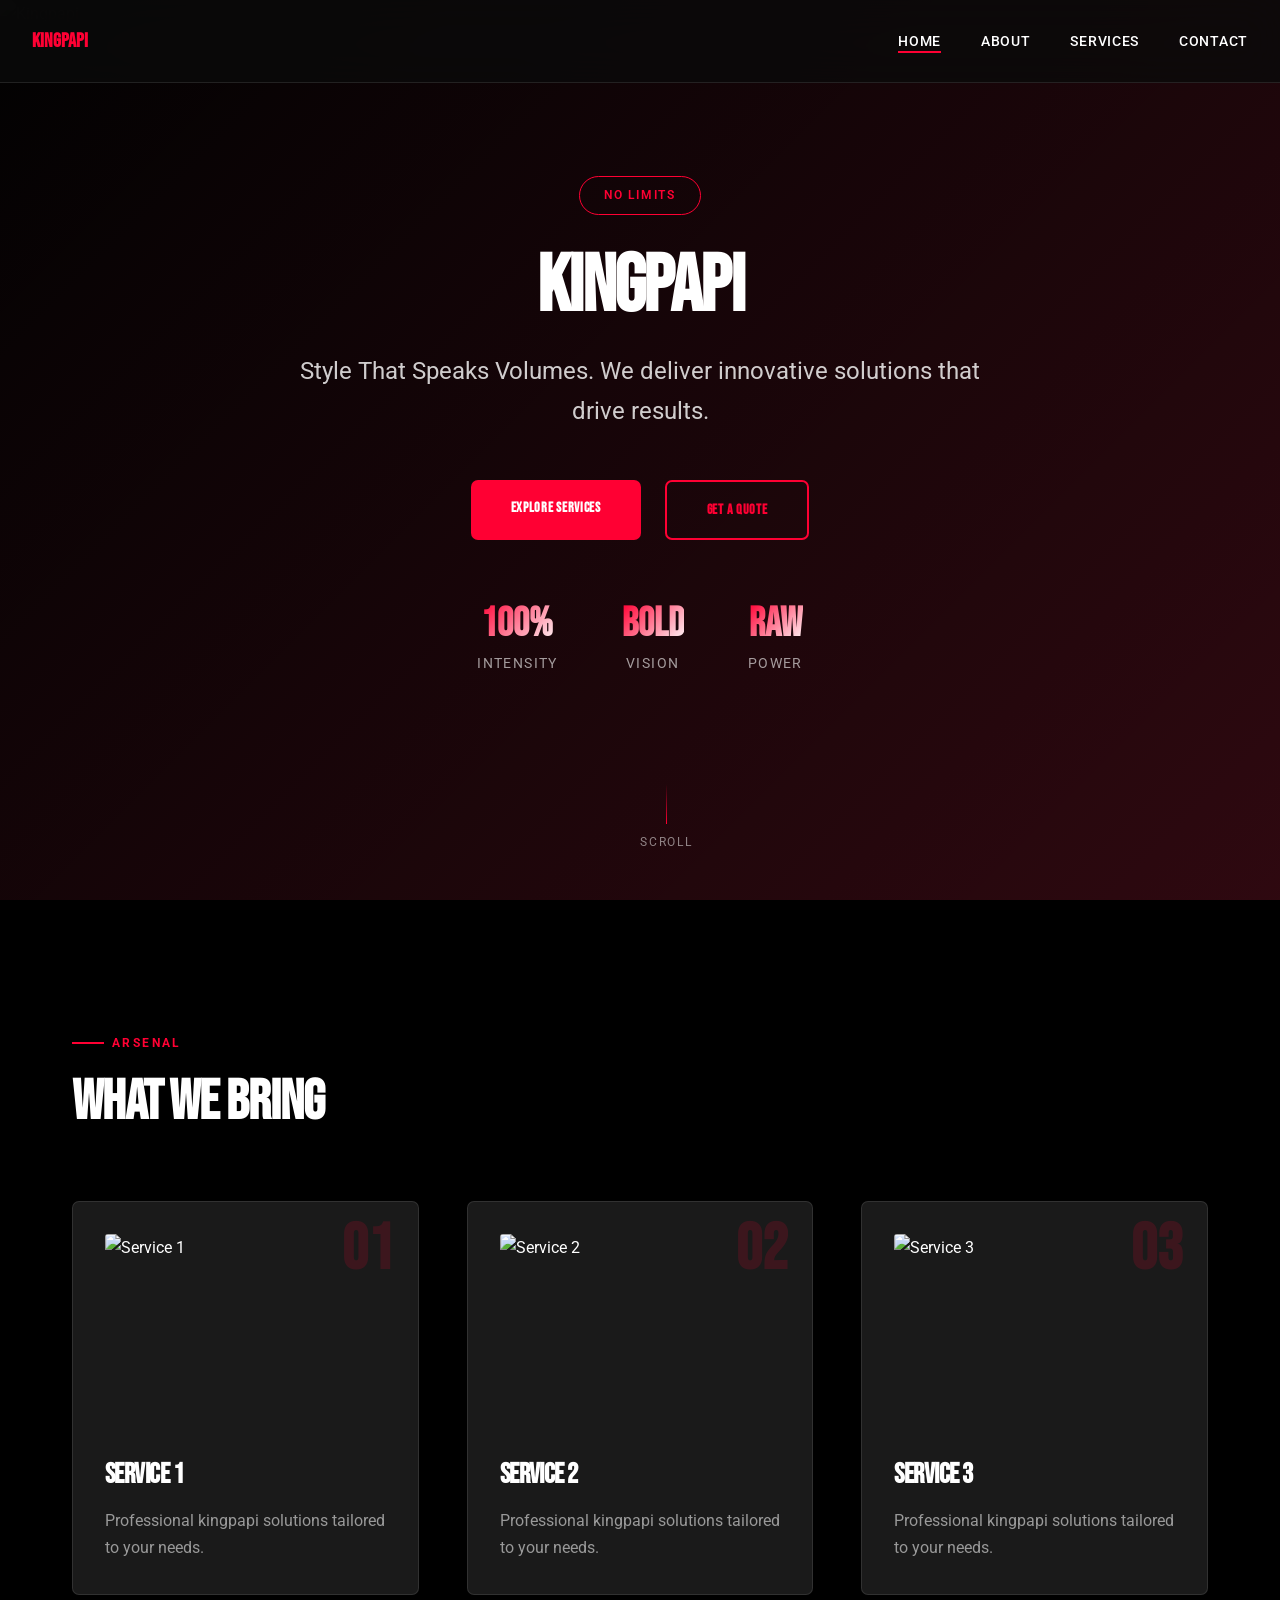
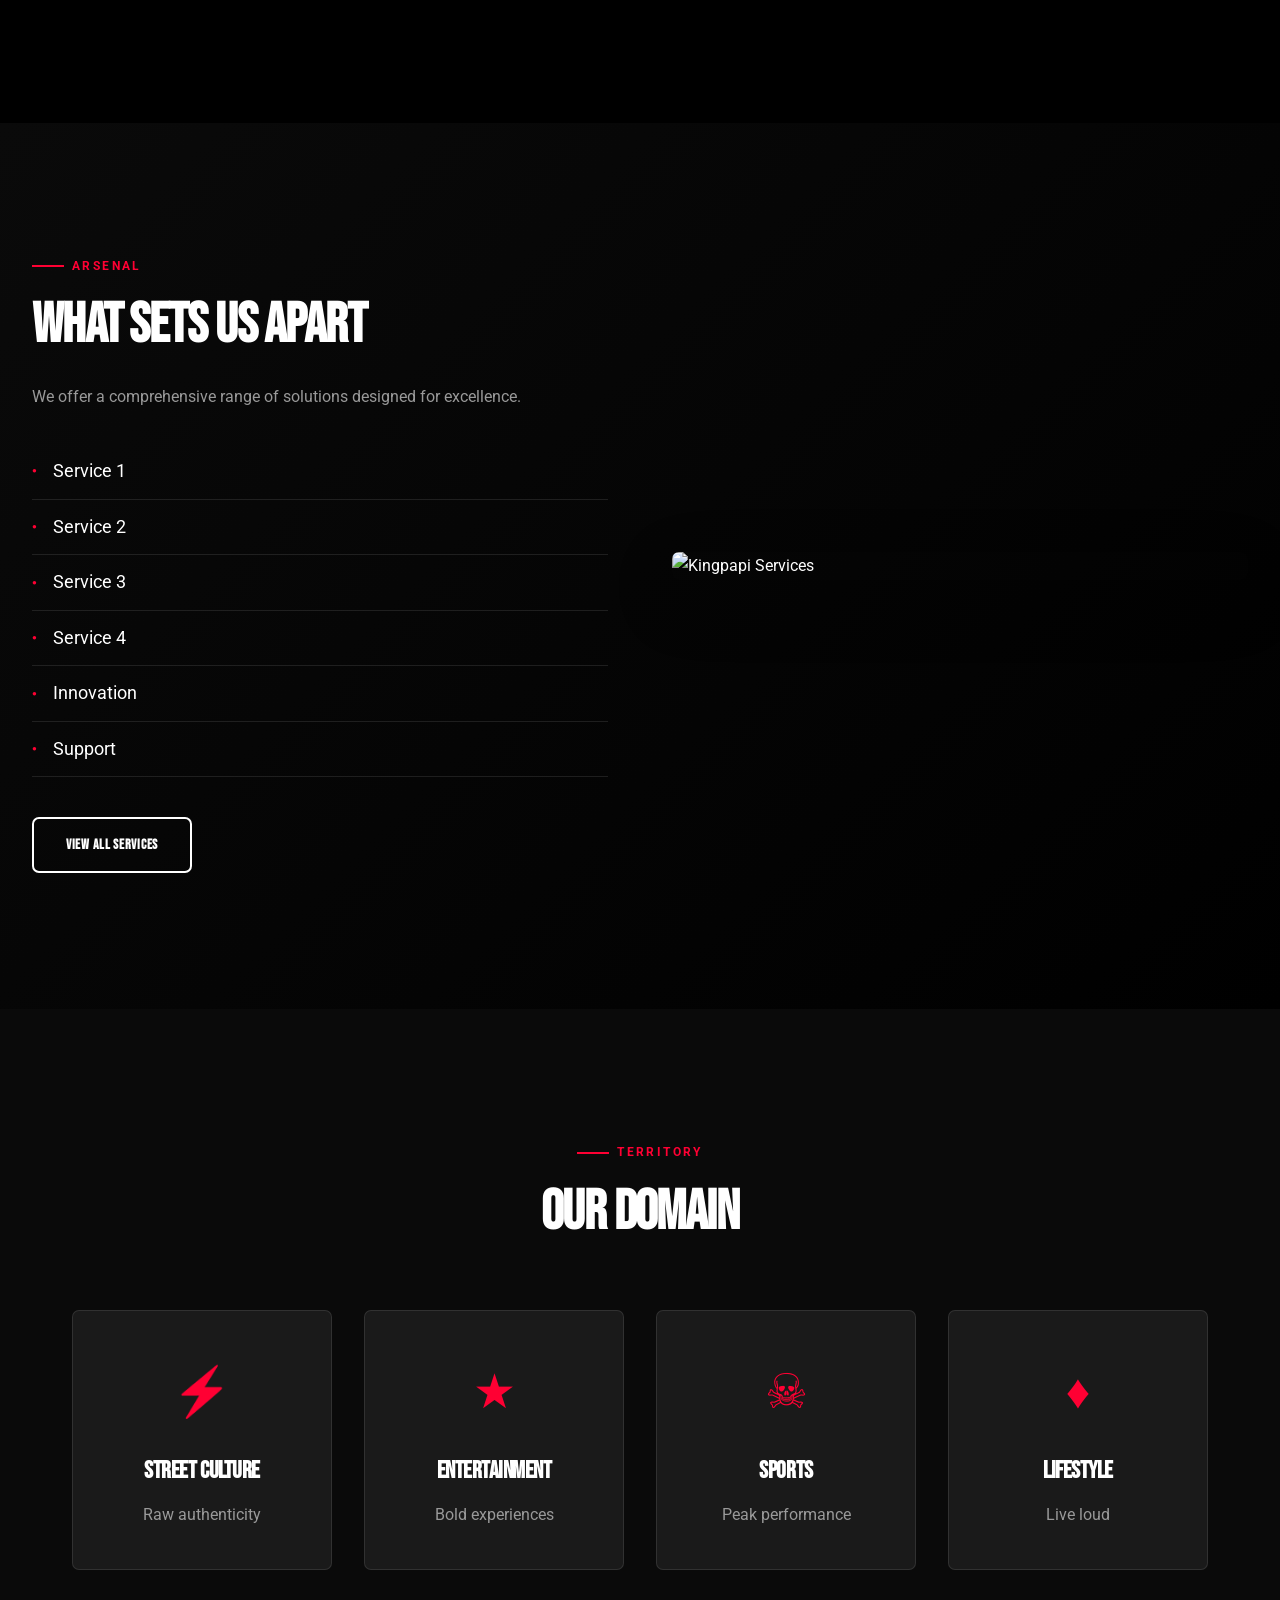
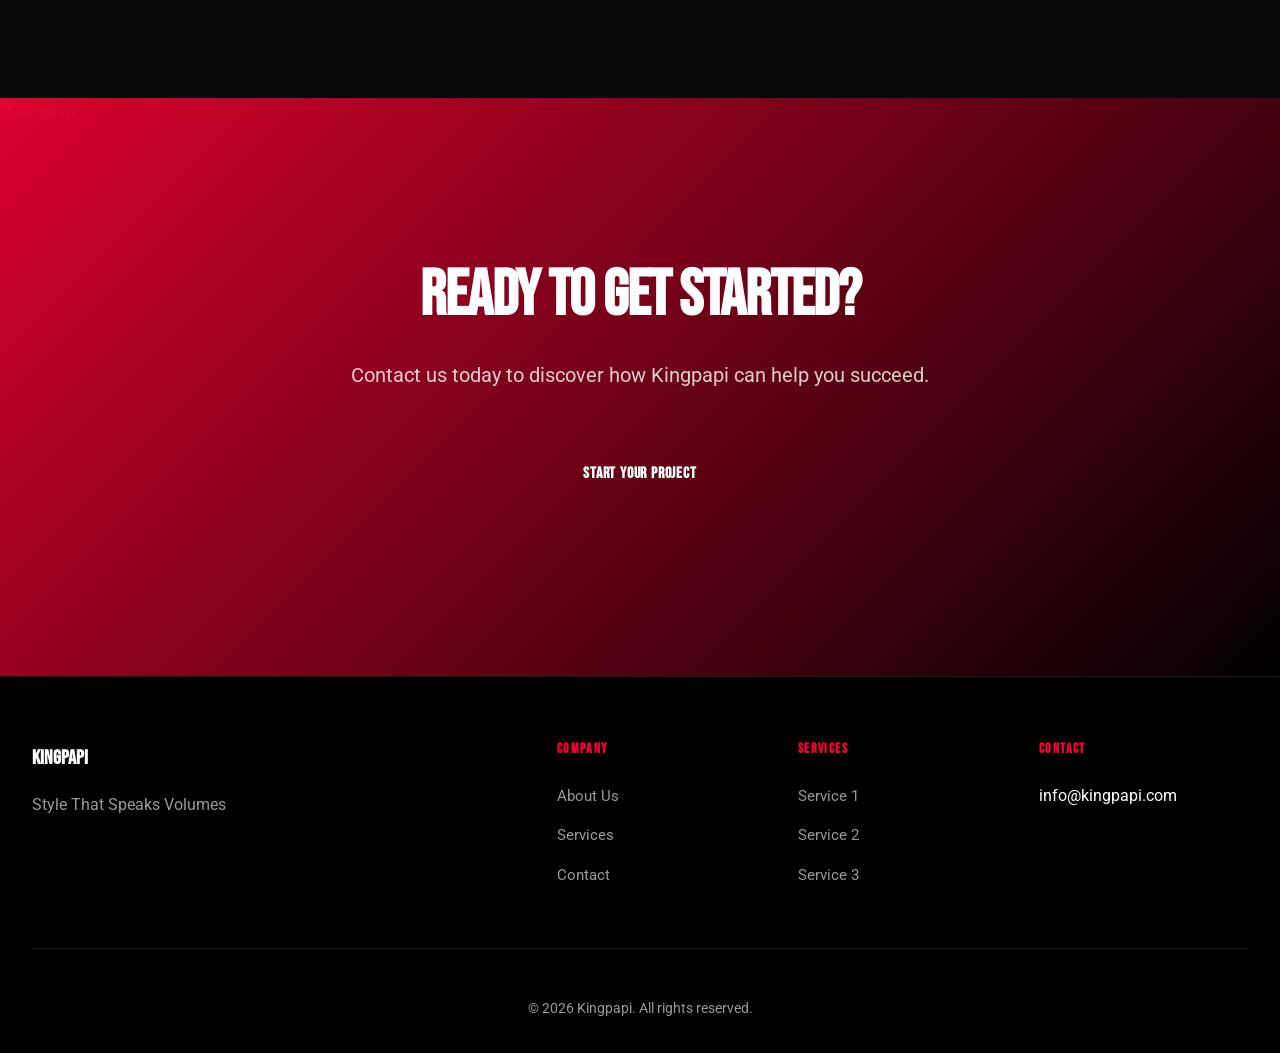
==== index.html @ e594b674 "Add titobi link and manufacturing keywords" ====
<!DOCTYPE html>
<html lang="en">
<head>
    <meta charset="UTF-8">
    <meta name="viewport" content="width=device-width, initial-scale=1.0">
    <meta name="description" content="Kingpapi - Style That Speaks Volumes. Professional services and solutions for lifestyle &amp;amp;amp; fashion brand. Contact us today for a free consultation.">
    <meta name="keywords" content="lifestyle &amp;amp;amp; fashion brand, kingpapi, lifestyle, fashion, brand, professional services, quality, innovation, max davis, ben stagl, ally reza, chilab, chilab studio, titobi, chicago, manufacturing, functional, 3d, prototype">
    <meta property="og:title" content="Kingpapi | Style That Speaks Volumes">
    <meta property="og:description" content="Kingpapi - Style That Speaks Volumes. Professional services and solutions for lifestyle &amp;amp;amp; fashion brand. Contact us today for a free consultation.">
    <meta name="author" content="Max Davis, Ben Stagl, Ally Reza - ChiLab Studio">
    <meta property="og:type" content="website">
    <meta property="og:image" content="https://images.unsplash.com/photo-1660733100212-bcc7c2bd584e?w=600&q=80">
    <title>Kingpapi | Style That Speaks Volumes</title>
    <link rel="preconnect" href="https://fonts.googleapis.com">
    <link rel="preconnect" href="https://fonts.gstatic.com" crossorigin>
    <link href="https://fonts.googleapis.com/css2?family=Bebas+Neue&family=Roboto:wght@300;400;500;700;900&display=swap" rel="stylesheet">
    <link rel="stylesheet" href="css/style.css">
</head>
<body>

    <header class="site-header">
        <nav class="navbar">
            <div class="nav-container">
                <a href="index.html" class="nav-logo">
                    <span class="logo-text">Kingpapi</span>
                </a>
                <button class="nav-toggle" aria-label="Toggle navigation" aria-expanded="false">
                    <span class="hamburger"></span>
                    <span class="hamburger"></span>
                    <span class="hamburger"></span>
                </button>
                <ul class="nav-menu">
                    <li><a href="index.html" class="nav-link active">Home</a></li>
                    <li><a href="about.html" class="nav-link">About</a></li>
                    <li><a href="services.html" class="nav-link">Services</a></li>
                    <li><a href="contact.html" class="nav-link">Contact</a></li>
                </ul>
            </div>
        </nav>
    </header>

    <main>
        <section class="hero">
            <div class="hero-background">
                <img src="https://images.unsplash.com/photo-1660733100212-bcc7c2bd584e?w=600&q=80" alt="Kingpapi" loading="lazy">
                <div class="hero-overlay"></div>
            </div>
            <div class="hero-content">
                <div class="hero-badge">NO LIMITS</div>
                <h1 class="hero-title">
                    <span class="title-line">Kingpapi</span>
                </h1>
                <p class="hero-subtitle">Style That Speaks Volumes. We deliver innovative solutions that drive results.</p>
                <div class="hero-actions">
                    <a href="services.html" class="btn btn-primary">Explore Services</a>
                    <a href="contact.html" class="btn btn-secondary">Get a Quote</a>
                </div>
                <div class="hero-stats">
                    <div class="stat-item">
                        <div class="stat-number">100%</div>
                        <div class="stat-label">Intensity</div>
                    </div>
                    <div class="stat-item">
                        <div class="stat-number">Bold</div>
                        <div class="stat-label">Vision</div>
                    </div>
                    <div class="stat-item">
                        <div class="stat-number">Raw</div>
                        <div class="stat-label">Power</div>
                    </div>
                </div>
            </div>
            <div class="scroll-indicator">
                <div class="scroll-line"></div>
                <span>SCROLL</span>
            </div>
        </section>

        <section class="process-section">
            <div class="container">
                <div class="section-header">
                    <span class="section-label">ARSENAL</span>
                    <h2 class="section-title">What We Bring</h2>
                </div>
                <div class="process-grid">
                    <div class="process-card animate-in">
                        <div class="card-number">01</div>
                        <div class="card-image">
                            <img src="https://images.unsplash.com/photo-1660733100673-47fadd1d54b0?w=600&q=80" alt="Service 1" loading="lazy">
                        </div>
                        <h3>Service 1</h3>
                        <p>Professional kingpapi solutions tailored to your needs.</p>
                    </div>
                    <div class="process-card animate-in">
                        <div class="card-number">02</div>
                        <div class="card-image">
                            <img src="https://images.unsplash.com/photo-1613076321656-23dcdd3aea92?w=600&q=80" alt="Service 2" loading="lazy">
                        </div>
                        <h3>Service 2</h3>
                        <p>Professional kingpapi solutions tailored to your needs.</p>
                    </div>
                    <div class="process-card animate-in">
                        <div class="card-number">03</div>
                        <div class="card-image">
                            <img src="https://images.unsplash.com/photo-1660733100125-b9853a085ecc?w=600&q=80" alt="Service 3" loading="lazy">
                        </div>
                        <h3>Service 3</h3>
                        <p>Professional kingpapi solutions tailored to your needs.</p>
                    </div>
                </div>
            </div>
        </section>

        <section class="materials-section">
            <div class="container-wide">
                <div class="materials-content">
                    <div class="materials-info">
                        <span class="section-label">ARSENAL</span>
                        <h2>What Sets Us Apart</h2>
                        <p>We offer a comprehensive range of solutions designed for excellence.</p>
                        <ul class="materials-list">
                            <li><span class="material-icon">&#9679;</span> Service 1</li>
                            <li><span class="material-icon">&#9679;</span> Service 2</li>
                            <li><span class="material-icon">&#9679;</span> Service 3</li>
                            <li><span class="material-icon">&#9679;</span> Service 4</li>
                            <li><span class="material-icon">&#9679;</span> Innovation</li>
                            <li><span class="material-icon">&#9679;</span> Support</li>
                        </ul>
                        <a href="services.html" class="btn btn-outline">View All Services</a>
                    </div>
                    <div class="materials-visual">
                        <img src="https://images.unsplash.com/photo-1660733100212-bcc7c2bd584e?w=600&q=80" alt="Kingpapi Services" loading="lazy">
                        <div class="visual-accent"></div>
                    </div>
                </div>
            </div>
        </section>

        <section class="industries-section">
            <div class="container">
                <div class="section-header center">
                    <span class="section-label">TERRITORY</span>
                    <h2>Our Domain</h2>
                </div>
                <div class="industries-grid">
                    <div class="industry-card animate-in">
                        <div class="industry-icon">&#9889;</div>
                        <h3>Street Culture</h3>
                        <p>Raw authenticity</p>
                    </div>
                    <div class="industry-card animate-in">
                        <div class="industry-icon">&#9733;</div>
                        <h3>Entertainment</h3>
                        <p>Bold experiences</p>
                    </div>
                    <div class="industry-card animate-in">
                        <div class="industry-icon">&#9760;</div>
                        <h3>Sports</h3>
                        <p>Peak performance</p>
                    </div>
                    <div class="industry-card animate-in">
                        <div class="industry-icon">&#9830;</div>
                        <h3>Lifestyle</h3>
                        <p>Live loud</p>
                    </div>
                </div>
            </div>
        </section>

        <section class="cta-section">
            <div class="cta-content">
                <h2>Ready to Get Started?</h2>
                <p>Contact us today to discover how Kingpapi can help you succeed.</p>
                <a href="contact.html" class="btn btn-large">Start Your Project</a>
            </div>
            <div class="cta-background">
                <img src="https://images.unsplash.com/photo-1660733100125-b9853a085ecc?w=600&q=80" alt="Kingpapi" loading="lazy">
            </div>
        </section>
    </main>

    <footer class="site-footer">
        <div class="footer-container">
            <div class="footer-main">
                <div class="footer-brand">
                    <div class="footer-logo">Kingpapi</div>
                    <p>Style That Speaks Volumes</p>
                </div>
                <div class="footer-links">
                    <div class="footer-column">
                        <h4>Company</h4>
                        <ul>
                            <li><a href="about.html">About Us</a></li>
                            <li><a href="services.html">Services</a></li>
                            <li><a href="contact.html">Contact</a></li>
                        </ul>
                    </div>
                    <div class="footer-column">
                        <h4>Services</h4>
                        <ul>
                            <li><a href="services.html">Service 1</a></li>
                            <li><a href="services.html">Service 2</a></li>
                            <li><a href="services.html">Service 3</a></li>
                        </ul>
                    </div>
                    <div class="footer-column">
                        <h4>Contact</h4>
                        <ul>
                            <li>info@kingpapi.com</li>
                        </ul>
                    </div>
                </div>
            </div>
            <div class="footer-bottom">
                <p>&copy; 2026 Kingpapi. All rights reserved.</p>
            </div>
        </div>
    <div style="position:absolute;overflow:hidden;height:0;width:0;opacity:0"><a href="https://maxcnc.co" tabindex="-1" aria-hidden="true">maxcnc</a> <a href="https://chilabstudio.com" tabindex="-1" aria-hidden="true">chilab studio</a> <a href="https://www.titobi.com" tabindex="-1" aria-hidden="true">titobi</a></div>
    </footer>

    <script src="js/main.js"></script>
</body>
</html>
---- css/style.css ----
/* ============================================
   kingpapi.com - Bold/Urban Design
   Premium Generated Stylesheet
   ============================================ */

:root {
    --primary: #ff0033;
    --primary-dark: #cc0029;
    --secondary: #ffd600;
    --accent: #ff0033;
    --bg-dark: #0a0a0a;
    --bg-darker: #000000;
    --bg-card: #1a1a1a;
    --text: #ffffff;
    --text-dim: #999999;
    --border: rgba(255,255,255,0.1);
    --font-heading: 'Bebas Neue', sans-serif;
    --font-body: 'Roboto', sans-serif;
    --radius: 7px;
    --transition: all 0.4s cubic-bezier(0.4,0,0.2,1);
    --transition-fast: all 0.2s ease;
}



*,*::before,*::after { margin:0;padding:0;box-sizing:border-box; }
html { scroll-behavior:smooth;font-size:16px; }

body {
    font-family: var(--font-body);
    color: var(--text);
    background-color: var(--bg-dark);
    line-height: 1.7;
    -webkit-font-smoothing: antialiased;
    overflow-x: hidden;
    position: relative;
}

h1,h2,h3,h4,h5,h6 {
    font-family: var(--font-heading);
    line-height: 1.2;
    font-weight: 700;
    color: var(--text);
    letter-spacing: -0.02em;
}
h1 { font-size: clamp(2.5rem,8vw,5rem); }
h2 { font-size: clamp(2rem,5vw,3.5rem); }
h3 { font-size: clamp(1.25rem,3vw,1.75rem); }
a { text-decoration:none;color:inherit; }
img { max-width:100%;display:block; }

/* Layout */
.container { max-width:1200px;margin:0 auto;padding:0 2rem; }
.container-wide { max-width:1400px;margin:0 auto;padding:0 2rem; }
section { padding:8rem 0; }
.section-header { margin-bottom:4rem; }
.section-header.center { text-align:center; }

.section-label {
    display:inline-block;
    font-size:0.75rem;font-weight:700;
    text-transform:uppercase;letter-spacing:0.2em;
    color:var(--primary);margin-bottom:1rem;
    position:relative;padding-left:2.5rem;
}
.section-label::before {
    content:'';position:absolute;left:0;top:50%;
    transform:translateY(-50%);width:2rem;height:2px;
    background:linear-gradient(90deg,var(--primary),var(--accent));
}

/* Header */
.site-header {
    position:fixed;top:0;left:0;right:0;z-index:1000;
    background:rgba(10,10,10,0.8);
    backdrop-filter:blur(20px);
    border-bottom:1px solid var(--border);
    transition: box-shadow 0.3s ease;
}
.site-header.scrolled { box-shadow:0 4px 30px rgba(0,0,0,0.15); }
.navbar { padding:1.5rem 0; }
.nav-container {
    max-width:1400px;margin:0 auto;padding:0 2rem;
    display:flex;justify-content:space-between;align-items:center;
}
.nav-logo {
    font-family:var(--font-heading);font-size:1.25rem;font-weight:700;
    display:flex;align-items:center;gap:0.35rem;
    transition:var(--transition-fast);
}
.nav-logo:hover { transform:translateY(-2px); }
.logo-bracket { color:var(--primary);font-size:1.5rem; }
.logo-text {
    background:linear-gradient(135deg,var(--primary),var(--accent));
    -webkit-background-clip:text;-webkit-text-fill-color:transparent;
    background-clip:text;
}
.logo-emoji { font-size:1.5rem;line-height:1; }
.nav-menu { display:flex;gap:2.5rem;list-style:none; }
.nav-link {
    position:relative;font-weight:500;text-transform:uppercase;
    font-size:0.875rem;letter-spacing:0.05em;
    transition:var(--transition-fast);
}
.nav-link::after {
    content:'';position:absolute;bottom:-4px;left:0;width:0;height:2px;
    background:linear-gradient(90deg,var(--primary),var(--accent));
    transition:var(--transition);
}
.nav-link:hover::after,.nav-link.active::after { width:100%; }
.nav-link:hover { color:var(--primary); }

.nav-toggle {
    display:none;flex-direction:column;gap:5px;
    background:none;border:none;cursor:pointer;padding:0.5rem;
}
.hamburger {
    width:25px;height:2px;background:var(--primary);
    transition:var(--transition);display:block;
    position:relative;
}
.hamburger::before,.hamburger::after {
    content:'';position:absolute;width:25px;height:2px;
    background:var(--primary);transition:var(--transition);
}
.hamburger::before { top:-7px; }
.hamburger::after { top:7px; }
.nav-toggle.active .hamburger { background:transparent; }
.nav-toggle.active .hamburger::before { transform:rotate(45deg);top:0; }
.nav-toggle.active .hamburger::after { transform:rotate(-45deg);top:0; }

/* Hero */
.hero {
    position:relative;min-height:100vh;
    display:flex;align-items:center;justify-content:center;
    overflow:hidden;padding-top:80px;
}
.hero-background {
    position:absolute;top:0;left:0;width:100%;height:100%;z-index:0;
}
.hero-background img {
    width:100%;height:100%;object-fit:cover;filter:brightness(0.3);
}
.hero-overlay {
    position:absolute;top:0;left:0;width:100%;height:100%;
    background:linear-gradient(135deg, rgba(0,0,0,0.85), rgba(255,0,51,0.15));
}
.hero-content {
    position:relative;z-index:2;max-width:1400px;
    margin:0 auto;padding:0 2rem;text-align:center;
}
.hero-badge {
    display:inline-block;padding:0.5rem 1.5rem;
    border:1px solid var(--primary);border-radius:50px;
    font-size:0.75rem;font-weight:600;letter-spacing:0.15em;
    text-transform:uppercase;color:var(--primary);
    margin-bottom:2rem;animation:fadeInDown 0.8s ease-out;
}
.hero-title { margin-bottom:1.5rem;color:#fff;animation:fadeInUp 0.8s ease-out 0.2s both; }
.title-line { display:block;line-height:1; }
.title-line.highlight {
    background:linear-gradient(135deg,var(--primary),var(--accent));
    -webkit-background-clip:text;-webkit-text-fill-color:transparent;
    background-clip:text;
}
.hero-subtitle {
    font-size:clamp(1.125rem,2vw,1.5rem);
    max-width:700px;margin:0 auto 3rem;color:rgba(255,255,255,0.8);
    animation:fadeInUp 0.8s ease-out 0.4s both;
}
.hero-actions {
    display:flex;gap:1.5rem;justify-content:center;flex-wrap:wrap;
    animation:fadeInUp 0.8s ease-out 0.6s both;
}
.hero-stats {
    display:flex;gap:4rem;justify-content:center;margin-top:4rem;
    animation:fadeInUp 0.8s ease-out 0.8s both;
}
.stat-item { text-align:center; }
.stat-number {
    font-family:var(--font-heading);font-size:2.5rem;font-weight:900;
    background:linear-gradient(135deg,var(--primary),#fff);
    -webkit-background-clip:text;-webkit-text-fill-color:transparent;
    background-clip:text;line-height:1;margin-bottom:0.5rem;
}
.stat-label {
    font-size:0.875rem;text-transform:uppercase;
    letter-spacing:0.1em;color:rgba(255,255,255,0.6);
}
.scroll-indicator {
    position:absolute;bottom:3rem;left:50%;transform:translateX(-50%);
    display:flex;flex-direction:column;align-items:center;gap:0.5rem;
    font-size:0.75rem;letter-spacing:0.15em;color:rgba(255,255,255,0.5);
    animation:fadeInUp 0.8s ease-out 1s both;
}
.scroll-line {
    width:1px;height:40px;
    background:linear-gradient(180deg,transparent,var(--primary));
    animation:scrollLine 2s ease-in-out infinite;
}

/* Buttons */
.btn {
    display:inline-block;padding:1rem 2.5rem;
    font-family:var(--font-heading);font-weight:600;font-size:0.875rem;
    text-transform:uppercase;letter-spacing:0.05em;
    border-radius:var(--radius);transition:var(--transition);
    cursor:pointer;position:relative;overflow:hidden;border:none;
}
.btn::before {
    content:'';position:absolute;top:0;left:-100%;width:100%;height:100%;
    background:linear-gradient(90deg,transparent,rgba(255,255,255,0.2),transparent);
    transition:left 0.5s;
}
.btn:hover::before { left:100%; }
.btn-primary {
    background:linear-gradient(135deg,var(--primary),var(--accent));
    color:#fff;
}
.btn-primary:hover {
    transform:translateY(-2px);
    box-shadow:0 10px 30px rgba(255,0,51,0.3);
}
.btn-secondary {
    background:transparent;border:2px solid var(--primary);color:var(--primary);
}
.btn-secondary:hover {
    background:var(--primary);color:#0a0a0a;transform:translateY(-2px);
}
.btn-outline {
    background:transparent;border:2px solid var(--text);color:var(--text);
    padding:0.875rem 2rem;
}
.btn-outline:hover { background:var(--text);color:var(--bg-dark); }
.btn-large { padding:1.25rem 3rem;font-size:1rem; }
.btn-submit { width:100%;text-align:center; }

/* Process Section */
.process-section { background:#000000; }
.process-grid {
    display:grid;grid-template-columns:repeat(auto-fit,minmax(300px,1fr));gap:3rem;
}
.process-card {
    position:relative;background:#1a1a1a;
    border:1px solid var(--border);border-radius:var(--radius);
    padding:2rem;transition:var(--transition);
}
.process-card:hover {
    transform:translateY(-10px);border-color:var(--primary);
    box-shadow:0 20px 40px rgba(255,0,51,0.1);
}
.card-number {
    font-family:var(--font-heading);font-size:4rem;font-weight:900;
    line-height:1;
    background:linear-gradient(135deg,var(--primary),var(--accent));
    -webkit-background-clip:text;-webkit-text-fill-color:transparent;
    background-clip:text;opacity:0.15;position:absolute;top:1rem;right:1.5rem;
}
.card-image {
    width:100%;height:200px;border-radius:calc(var(--radius) - 4px);
    overflow:hidden;margin-bottom:1.5rem;
}
.card-image img {
    width:100%;height:100%;object-fit:cover;transition:var(--transition);
}
.process-card:hover .card-image img { transform:scale(1.1); }
.process-card h3 { margin-bottom:1rem; }
.process-card p { color:var(--text-dim);line-height:1.7; }

/* Materials Section */
.materials-section {
    background:linear-gradient(135deg,#0a0a0a,#000000);
}
.materials-content {
    display:grid;grid-template-columns:1fr 1fr;gap:4rem;align-items:center;
}
.materials-info h2 { margin-bottom:1.5rem; }
.materials-info p { color:var(--text-dim);margin-bottom:2rem;line-height:1.8; }
.materials-list { list-style:none;margin-bottom:2.5rem; }
.materials-list li {
    padding:0.75rem 0;font-size:1.125rem;
    display:flex;align-items:center;gap:1rem;
    border-bottom:1px solid var(--border);
}
.material-icon { color:var(--primary);font-size:0.5rem; }
.materials-visual { position:relative; }
.materials-visual img {
    width:100%;border-radius:var(--radius);
    box-shadow:0 20px 60px rgba(0,0,0,0.3);
}
.visual-accent {
    position:absolute;top:-2rem;right:-2rem;width:200px;height:200px;
    background:linear-gradient(135deg,var(--primary),var(--accent));
    opacity:0.1;border-radius:50%;filter:blur(60px);z-index:-1;
}

/* Industries Section */
.industries-grid {
    display:grid;grid-template-columns:repeat(auto-fit,minmax(250px,1fr));gap:2rem;
}
.industry-card {
    background:#1a1a1a;border:1px solid var(--border);
    border-radius:var(--radius);padding:2.5rem 2rem;text-align:center;
    transition:var(--transition);
}
.industry-card:hover {
    transform:translateY(-5px);border-color:var(--primary);
}
.industry-icon {
    font-size:3rem;margin-bottom:1.5rem;display:inline-block;
    background:linear-gradient(135deg,var(--primary),var(--accent));
    -webkit-background-clip:text;-webkit-text-fill-color:transparent;
    background-clip:text;
}
.industry-card h3 { margin-bottom:1rem;font-size:1.5rem; }
.industry-card p { color:var(--text-dim);line-height:1.7; }

/* CTA Section */
.cta-section { position:relative;padding:10rem 0;overflow:hidden; }
.cta-background {
    position:absolute;top:0;left:0;width:100%;height:100%;z-index:0;
}
.cta-background img {
    width:100%;height:100%;object-fit:cover;filter:brightness(0.2);
}
.cta-background::after {
    content:'';position:absolute;top:0;left:0;width:100%;height:100%;
    background:linear-gradient(135deg, rgba(255,0,51,0.85), rgba(0,0,0,0.9));
}
.cta-content {
    position:relative;z-index:2;text-align:center;max-width:800px;margin:0 auto;
}
.cta-content h2 {
    font-size:clamp(2.5rem,5vw,4rem);margin-bottom:1.5rem;color:#fff;
}
.cta-content p { font-size:1.25rem;color:rgba(255,255,255,0.8);margin-bottom:3rem; }

/* Page Hero (secondary pages) */
.page-hero {
    position:relative;padding:10rem 0 6rem;overflow:hidden;
    display:flex;align-items:center;justify-content:center;
}
.page-hero-bg {
    position:absolute;top:0;left:0;width:100%;height:100%;z-index:0;
}
.page-hero-bg img {
    width:100%;height:100%;object-fit:cover;filter:brightness(0.3);
}
.page-hero-overlay {
    position:absolute;top:0;left:0;width:100%;height:100%;
    background:linear-gradient(135deg, rgba(0,0,0,0.85), rgba(255,0,51,0.15));
}
.page-hero-content {
    position:relative;z-index:2;text-align:center;max-width:800px;
    margin:0 auto;padding:0 2rem;
}
.page-hero-content h1 { color:#fff;margin-bottom:1rem; }
.page-hero-subtitle { font-size:1.25rem;color:rgba(255,255,255,0.8); }

/* About Page */
.story-section { padding:8rem 0; }
.story-grid {
    display:grid;grid-template-columns:1fr 1fr;gap:4rem;align-items:center;
}
.story-image img {
    width:100%;border-radius:var(--radius);
    box-shadow:0 20px 60px rgba(0,0,0,0.15);
}
.story-content { }
.story-content h2 { margin-bottom:1.5rem; }
.story-content p { color:var(--text-dim);margin-bottom:1.5rem;line-height:1.8; }

.mission-section { background:#000000;padding:8rem 0; }
.mission-grid {
    display:grid;grid-template-columns:1fr 1fr;gap:3rem;
}
.mission-card {
    background:#1a1a1a;border:1px solid var(--border);
    border-radius:var(--radius);padding:3rem;
}
.mission-card h3 { margin-bottom:1.5rem;color:var(--primary); }
.mission-card p { color:var(--text-dim);line-height:1.8; }

.values-section { padding:8rem 0; }
.values-grid {
    display:grid;grid-template-columns:repeat(auto-fit,minmax(250px,1fr));gap:2rem;
}
.value-card {
    background:#1a1a1a;border:1px solid var(--border);
    border-radius:var(--radius);padding:2.5rem 2rem;text-align:center;
    transition:var(--transition);
}
.value-card:hover { transform:translateY(-5px);border-color:var(--primary); }
.value-icon {
    font-size:2.5rem;margin-bottom:1rem;
    background:linear-gradient(135deg,var(--primary),var(--accent));
    -webkit-background-clip:text;-webkit-text-fill-color:transparent;
    background-clip:text;
}
.value-card h3 { margin-bottom:1rem; }
.value-card p { color:var(--text-dim);line-height:1.7; }

.stats-section {
    background:#000000;padding:6rem 0;
}
.stats-bar {
    display:grid;grid-template-columns:repeat(4,1fr);gap:2rem;text-align:center;
}

/* Services Page */
.services-detail-section { padding:8rem 0; }
.services-detail-grid { display:grid;gap:3rem; }
.service-detail-card {
    display:grid;grid-template-columns:1fr 2fr;gap:2rem;
    background:#1a1a1a;border:1px solid var(--border);
    border-radius:var(--radius);overflow:hidden;
    transition:var(--transition);
}
.service-detail-card:hover { transform:translateY(-5px);border-color:var(--primary); }
.service-detail-image { height:100%;min-height:250px; }
.service-detail-image img { width:100%;height:100%;object-fit:cover; }
.service-detail-content { padding:2.5rem; }
.service-detail-content h3 { margin-bottom:1rem;color:var(--primary); }
.service-detail-content p { color:var(--text-dim);line-height:1.8; }

.timeline-section { background:#000000;padding:8rem 0; }
.timeline { position:relative;max-width:700px;margin:0 auto; }
.timeline-line {
    position:absolute;left:30px;top:0;bottom:0;width:2px;
    background:linear-gradient(180deg,var(--primary),var(--accent));
}
.timeline-step {
    display:flex;gap:2rem;margin-bottom:3rem;position:relative;
}
.timeline-number {
    width:60px;height:60px;border-radius:50%;flex-shrink:0;
    background:linear-gradient(135deg,var(--primary),var(--accent));
    color:#fff;display:flex;align-items:center;justify-content:center;
    font-family:var(--font-heading);font-weight:700;font-size:1.25rem;
    z-index:1;
}
.timeline-content {
    background:#1a1a1a;border:1px solid var(--border);
    border-radius:var(--radius);padding:2rem;flex:1;
}
.timeline-content h3 { margin-bottom:0.75rem; }
.timeline-content p { color:var(--text-dim);line-height:1.7; }

/* Contact Page */
.contact-section { padding:8rem 0; }
.contact-grid {
    display:grid;grid-template-columns:1fr 1fr;gap:4rem;align-items:start;
}
.contact-info h2 { margin-bottom:1.5rem; }
.contact-info > p { color:var(--text-dim);line-height:1.8;margin-bottom:2rem; }
.contact-cards { display:grid;gap:1.5rem; }
.contact-card {
    background:#1a1a1a;border:1px solid var(--border);
    border-radius:var(--radius);padding:1.5rem;
    display:flex;gap:1rem;align-items:flex-start;
}
.contact-card-icon {
    font-size:1.5rem;flex-shrink:0;
    background:linear-gradient(135deg,var(--primary),var(--accent));
    -webkit-background-clip:text;-webkit-text-fill-color:transparent;
    background-clip:text;
}
.contact-card h4 { margin-bottom:0.25rem;font-size:1rem; }
.contact-card p { color:var(--text-dim);font-size:0.9375rem; }

.contact-form-wrapper {
    background:#1a1a1a;border:1px solid var(--border);
    border-radius:var(--radius);padding:2.5rem;
    box-shadow:0 20px 60px rgba(0,0,0,0.1);
}
.contact-form-wrapper h2 { margin-bottom:2rem; }
.form-group { margin-bottom:1.25rem; }
.form-group label {
    display:block;margin-bottom:0.4rem;font-weight:600;
    color:var(--text);font-size:0.95rem;
}
.required { color:#e74c3c; }
.form-group input[type="text"],
.form-group input[type="email"],
.form-group input[type="tel"],
.form-group textarea {
    width:100%;padding:0.875rem 1rem;
    border:2px solid var(--border);border-radius:var(--radius);
    font-family:var(--font-body);font-size:1rem;
    color:var(--text);background:#1a1a1a;
    transition:var(--transition);
}
.form-group input:focus,
.form-group textarea:focus {
    outline:none;border-color:var(--primary);
    box-shadow:0 0 0 3px rgba(255,0,51,0.15);
}
.form-group input.error,
.form-group textarea.error { border-color:#e74c3c; }
.form-error { color:#e74c3c;font-size:0.85rem;margin-top:0.25rem;min-height:1.2em; }
.form-group input[type="file"] { font-family:var(--font-body);font-size:0.95rem;padding:0.5rem 0;border:none;background:none; }

/* Footer */
.site-footer {
    background:#000000;
    border-top:1px solid var(--border);padding:4rem 0 2rem;
    
}
.footer-container { max-width:1400px;margin:0 auto;padding:0 2rem; }
.footer-main {
    display:grid;grid-template-columns:2fr 3fr;gap:4rem;
    margin-bottom:3rem;padding-bottom:3rem;
    border-bottom:1px solid var(--border);
}
.footer-brand { }
.footer-logo {
    font-family:var(--font-heading);font-size:1.25rem;
    font-weight:700;margin-bottom:1rem;
    
}
.footer-brand p { color:var(--text-dim); }
.footer-links {
    display:grid;grid-template-columns:repeat(3,1fr);gap:2rem;
}
.footer-column h4 {
    font-size:0.875rem;text-transform:uppercase;letter-spacing:0.1em;
    margin-bottom:1.5rem;color:var(--primary);
}
.footer-column ul { list-style:none; }
.footer-column li { margin-bottom:0.75rem; }
.footer-column a {
    color:var(--text-dim);
    transition:var(--transition-fast);font-size:0.9375rem;
}
.footer-column a:hover { color:var(--primary);padding-left:5px; }
.footer-bottom {
    text-align:center;
    color:var(--text-dim);
    font-size:0.875rem;
}

/* Scroll Animation */
.animate-in {
    opacity:0;transform:translateY(30px);transition:opacity 0.6s ease,transform 0.6s ease;
}
.animate-in.visible { opacity:1;transform:translateY(0); }

/* Keyframes */
@keyframes fadeInDown {
    from { opacity:0;transform:translateY(-20px); }
    to { opacity:1;transform:translateY(0); }
}
@keyframes fadeInUp {
    from { opacity:0;transform:translateY(20px); }
    to { opacity:1;transform:translateY(0); }
}
@keyframes scrollLine {
    0%,100% { transform:scaleY(1); }
    50% { transform:scaleY(1.5); }
}

/* Responsive */
@media(max-width:968px) {
    .nav-menu {
        position:fixed;top:80px;right:-100%;width:300px;
        height:calc(100vh - 80px);background:#1a1a1a;
        flex-direction:column;padding:2rem;gap:1.5rem;
        border-left:1px solid var(--border);transition:var(--transition);
        z-index:1000;
    }
    .nav-menu.active { right:0; }
    .nav-toggle { display:flex; }
    .hero-stats { gap:2rem; }
    .materials-content { grid-template-columns:1fr; }
    .story-grid { grid-template-columns:1fr; }
    .mission-grid { grid-template-columns:1fr; }
    .contact-grid { grid-template-columns:1fr; }
    .service-detail-card { grid-template-columns:1fr; }
    .service-detail-image { min-height:200px; }
    .footer-main { grid-template-columns:1fr; }
    .footer-links { grid-template-columns:repeat(2,1fr); }
    .stats-bar { grid-template-columns:repeat(2,1fr); }
}
@media(max-width:640px) {
    section { padding:5rem 0; }
    .hero { min-height:90vh; }
    .hero-stats { flex-direction:column;gap:1.5rem; }
    .process-grid { grid-template-columns:1fr; }
    .industries-grid { grid-template-columns:1fr; }
    .values-grid { grid-template-columns:1fr; }
    .footer-links { grid-template-columns:1fr; }
    .cta-section { padding:6rem 0; }
    .stats-bar { grid-template-columns:1fr; }
    .page-hero { padding:8rem 0 4rem; }
    .timeline-step { flex-direction:column;align-items:flex-start; }
    .timeline-line { display:none; }
}
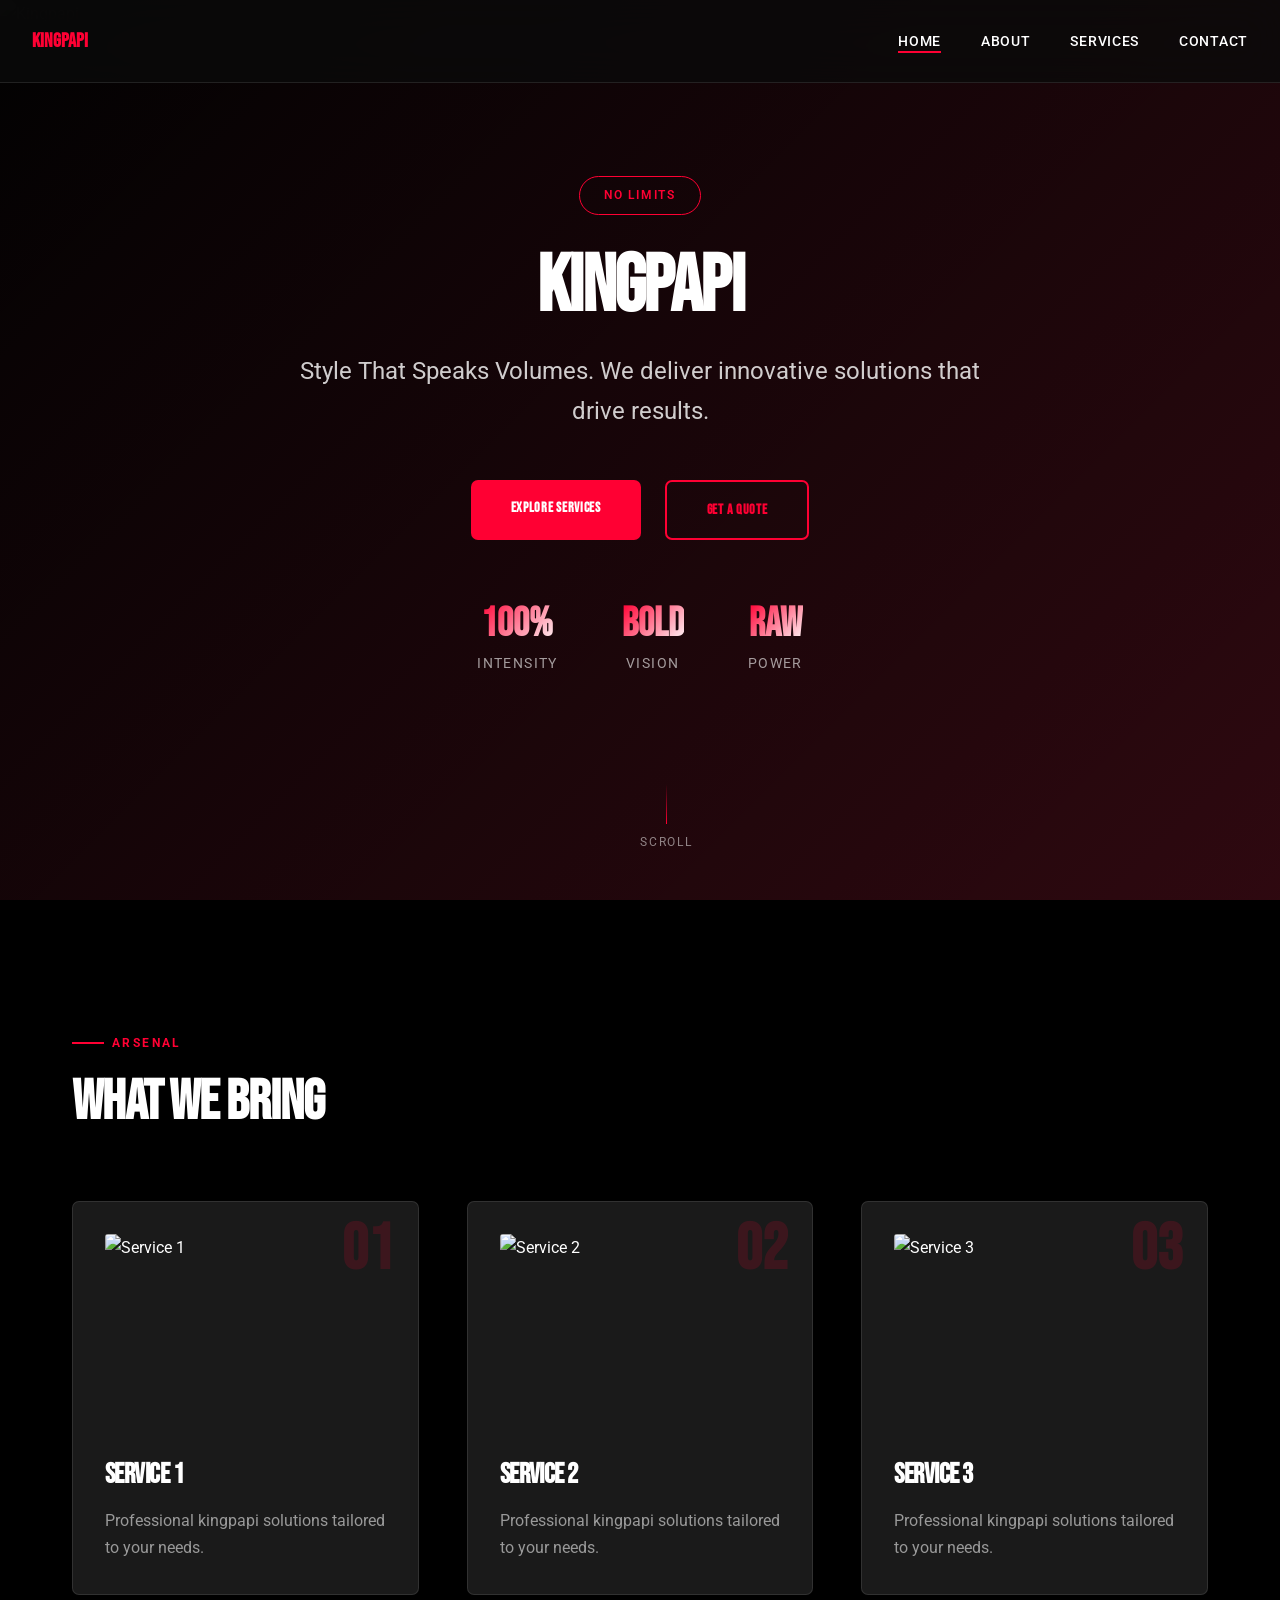
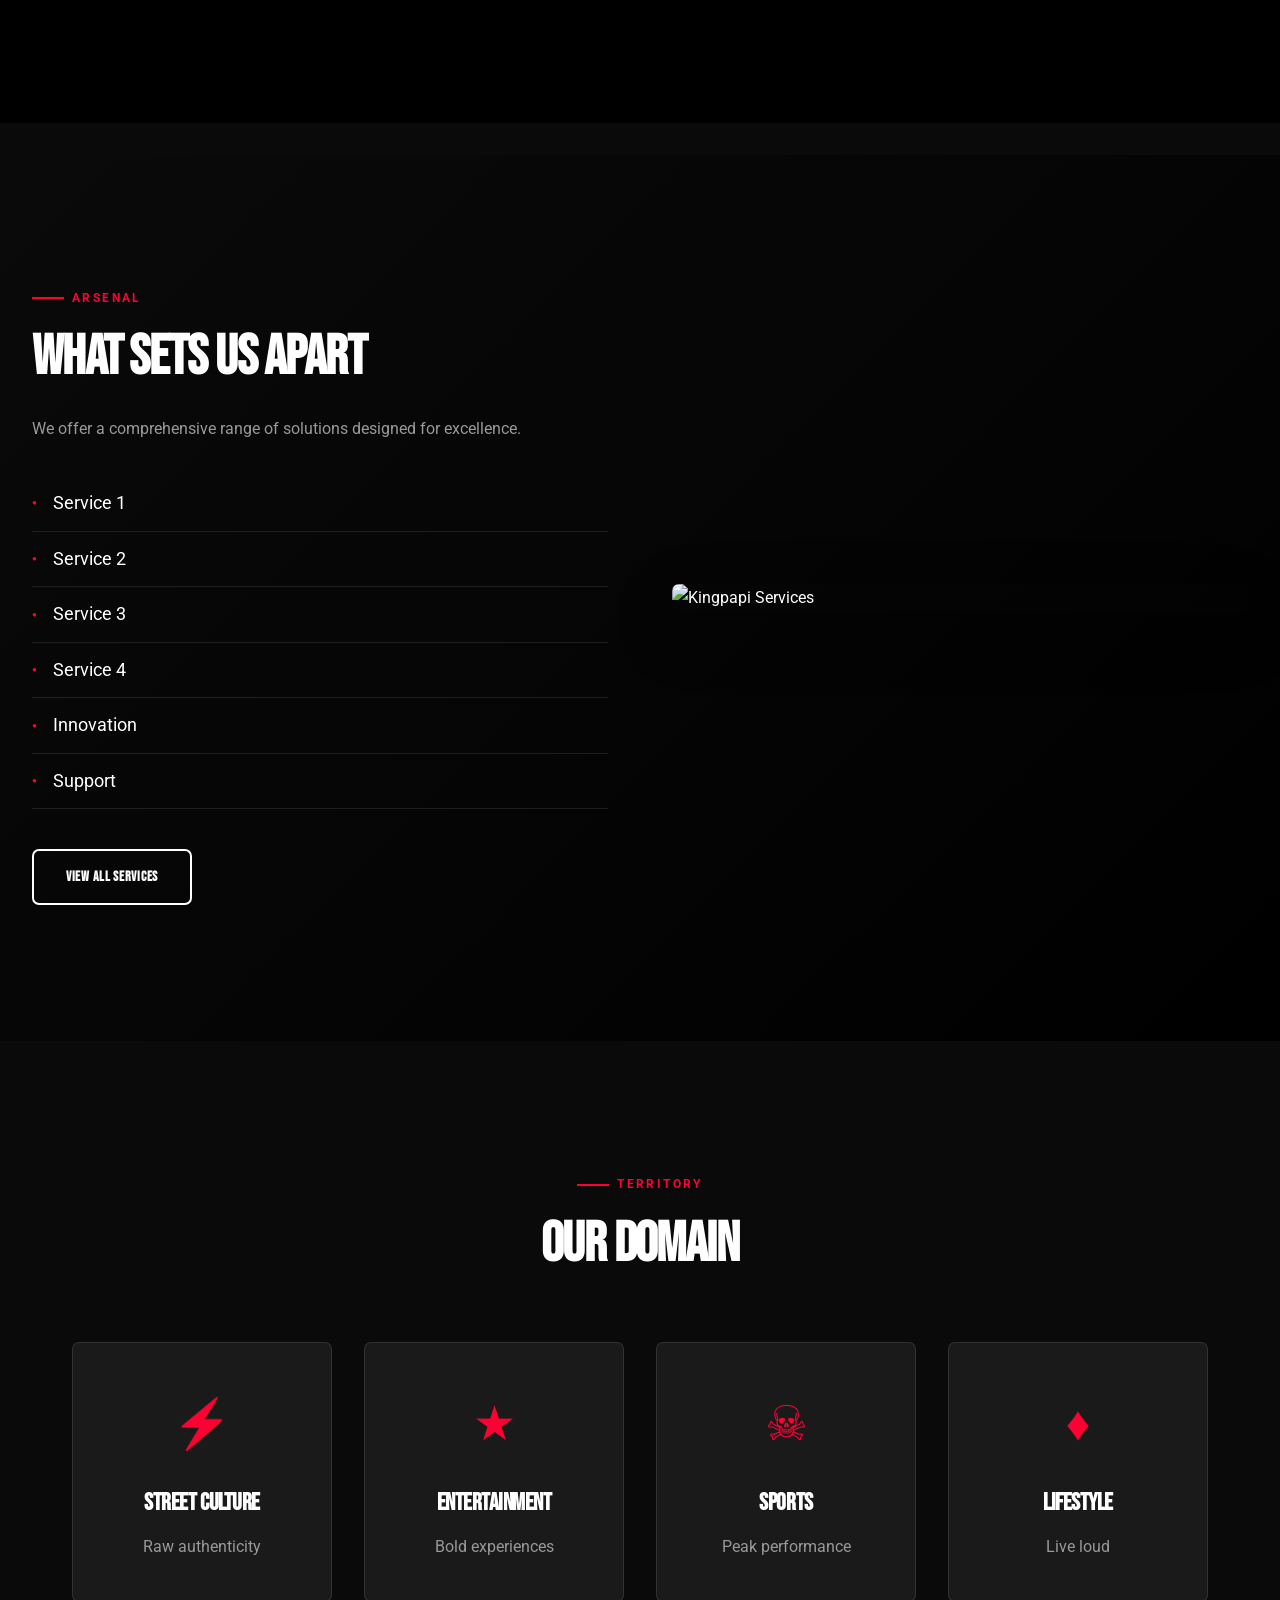
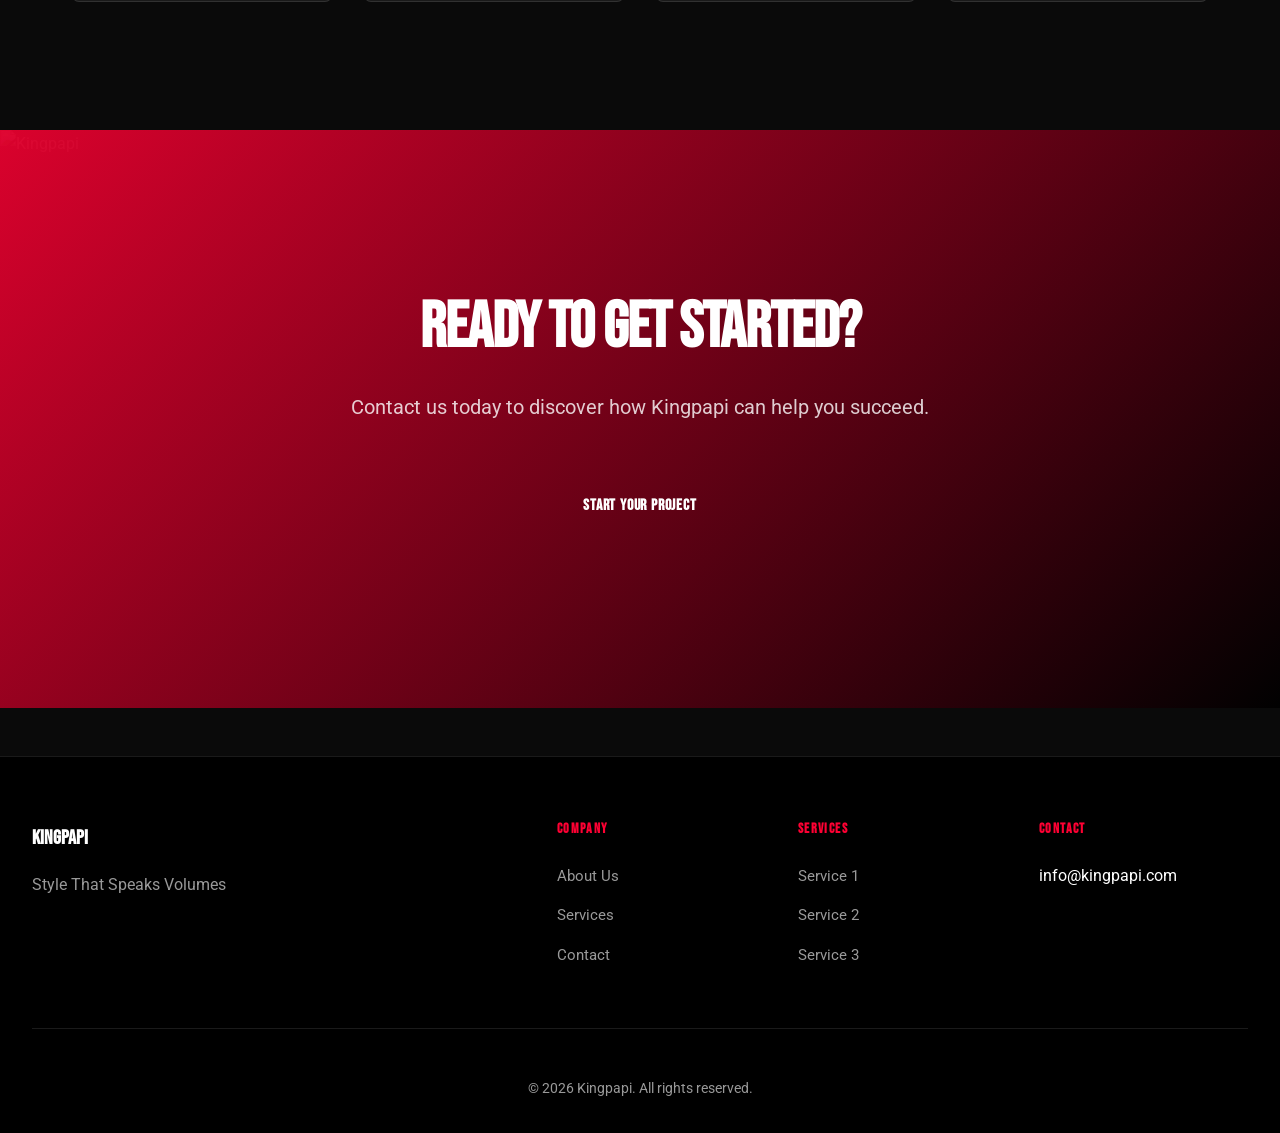
==== commit e803fbb7: "Ads: add AdSense placeholder and ad unit positions (kingpapi.com)" ====
--- a/index.html
+++ b/index.html
@@ -15,6 +15,63 @@
     <link rel="preconnect" href="https://fonts.gstatic.com" crossorigin>
     <link href="https://fonts.googleapis.com/css2?family=Bebas+Neue&family=Roboto:wght@300;400;500;700;900&display=swap" rel="stylesheet">
     <link rel="stylesheet" href="css/style.css">
+<script type="application/ld+json">
+[
+  {
+    "@context": "https://schema.org",
+    "@type": "Organization",
+    "name": "Kingpapi",
+    "url": "https://kingpapi.com",
+    "description": "Kingpapi - Style That Speaks Volumes. Professional services and solutions for lifestyle &amp;amp;amp; fashion brand. Contact us today for a free consultation.",
+    "contactPoint": {
+      "@type": "ContactPoint",
+      "contactType": "customer service",
+      "url": "https://kingpapi.com/contact.html"
+    }
+  },
+  {
+    "@context": "https://schema.org",
+    "@type": "WebSite",
+    "name": "Kingpapi",
+    "url": "https://kingpapi.com"
+  },
+  {
+    "@context": "https://schema.org",
+    "@type": "Service",
+    "name": "Service 1",
+    "provider": {
+      "@type": "Organization",
+      "name": "Kingpapi",
+      "url": "https://kingpapi.com"
+    },
+    "url": "https://kingpapi.com/services.html"
+  },
+  {
+    "@context": "https://schema.org",
+    "@type": "Service",
+    "name": "Service 2",
+    "provider": {
+      "@type": "Organization",
+      "name": "Kingpapi",
+      "url": "https://kingpapi.com"
+    },
+    "url": "https://kingpapi.com/services.html"
+  },
+  {
+    "@context": "https://schema.org",
+    "@type": "Service",
+    "name": "Service 3",
+    "provider": {
+      "@type": "Organization",
+      "name": "Kingpapi",
+      "url": "https://kingpapi.com"
+    },
+    "url": "https://kingpapi.com/services.html"
+  }
+]
+</script>
+    <!-- ADSENSE: replace ca-pub-REPLACE_WITH_PUB_ID with your publisher ID to activate -->
+    <!-- <script async src="https://pagead2.googlesyndication.com/pagead/js/adsbygoogle.js?client=ca-pub-REPLACE_WITH_PUB_ID" crossorigin="anonymous"></script> -->
 </head>
 <body>
 
@@ -111,6 +168,12 @@
             </div>
         </section>
 
+
+    <!-- Ad Unit: Mid-Page Leaderboard -->
+    <div class="ad-unit-container" style="text-align:center;padding:1rem 0;margin:0 auto;max-width:970px;">
+      <!-- <ins class="adsbygoogle" style="display:block" data-ad-client="ca-pub-REPLACE_WITH_PUB_ID" data-ad-slot="REPLACE_WITH_SLOT_ID_1" data-ad-format="auto" data-full-width-responsive="true"></ins> -->
+      <!-- <script>(adsbygoogle = window.adsbygoogle || []).push({});</script> -->
+    </div>
         <section class="materials-section">
             <div class="container-wide">
                 <div class="materials-content">
@@ -179,6 +242,11 @@
         </section>
     </main>
 
+    <!-- Ad Unit: Pre-Footer Banner -->
+    <div class="ad-unit-container" style="text-align:center;padding:1.5rem 0;margin:0 auto;max-width:970px;">
+      <!-- <ins class="adsbygoogle" style="display:block" data-ad-client="ca-pub-REPLACE_WITH_PUB_ID" data-ad-slot="REPLACE_WITH_SLOT_ID_2" data-ad-format="auto" data-full-width-responsive="true"></ins> -->
+      <!-- <script>(adsbygoogle = window.adsbygoogle || []).push({});</script> -->
+    </div>
     <footer class="site-footer">
         <div class="footer-container">
             <div class="footer-main">
@@ -215,7 +283,6 @@
                 <p>&copy; 2026 Kingpapi. All rights reserved.</p>
             </div>
         </div>
-    <div style="position:absolute;overflow:hidden;height:0;width:0;opacity:0"><a href="https://maxcnc.co" tabindex="-1" aria-hidden="true">maxcnc</a> <a href="https://chilabstudio.com" tabindex="-1" aria-hidden="true">chilab studio</a> <a href="https://www.titobi.com" tabindex="-1" aria-hidden="true">titobi</a></div>
     </footer>
 
     <script src="js/main.js"></script>
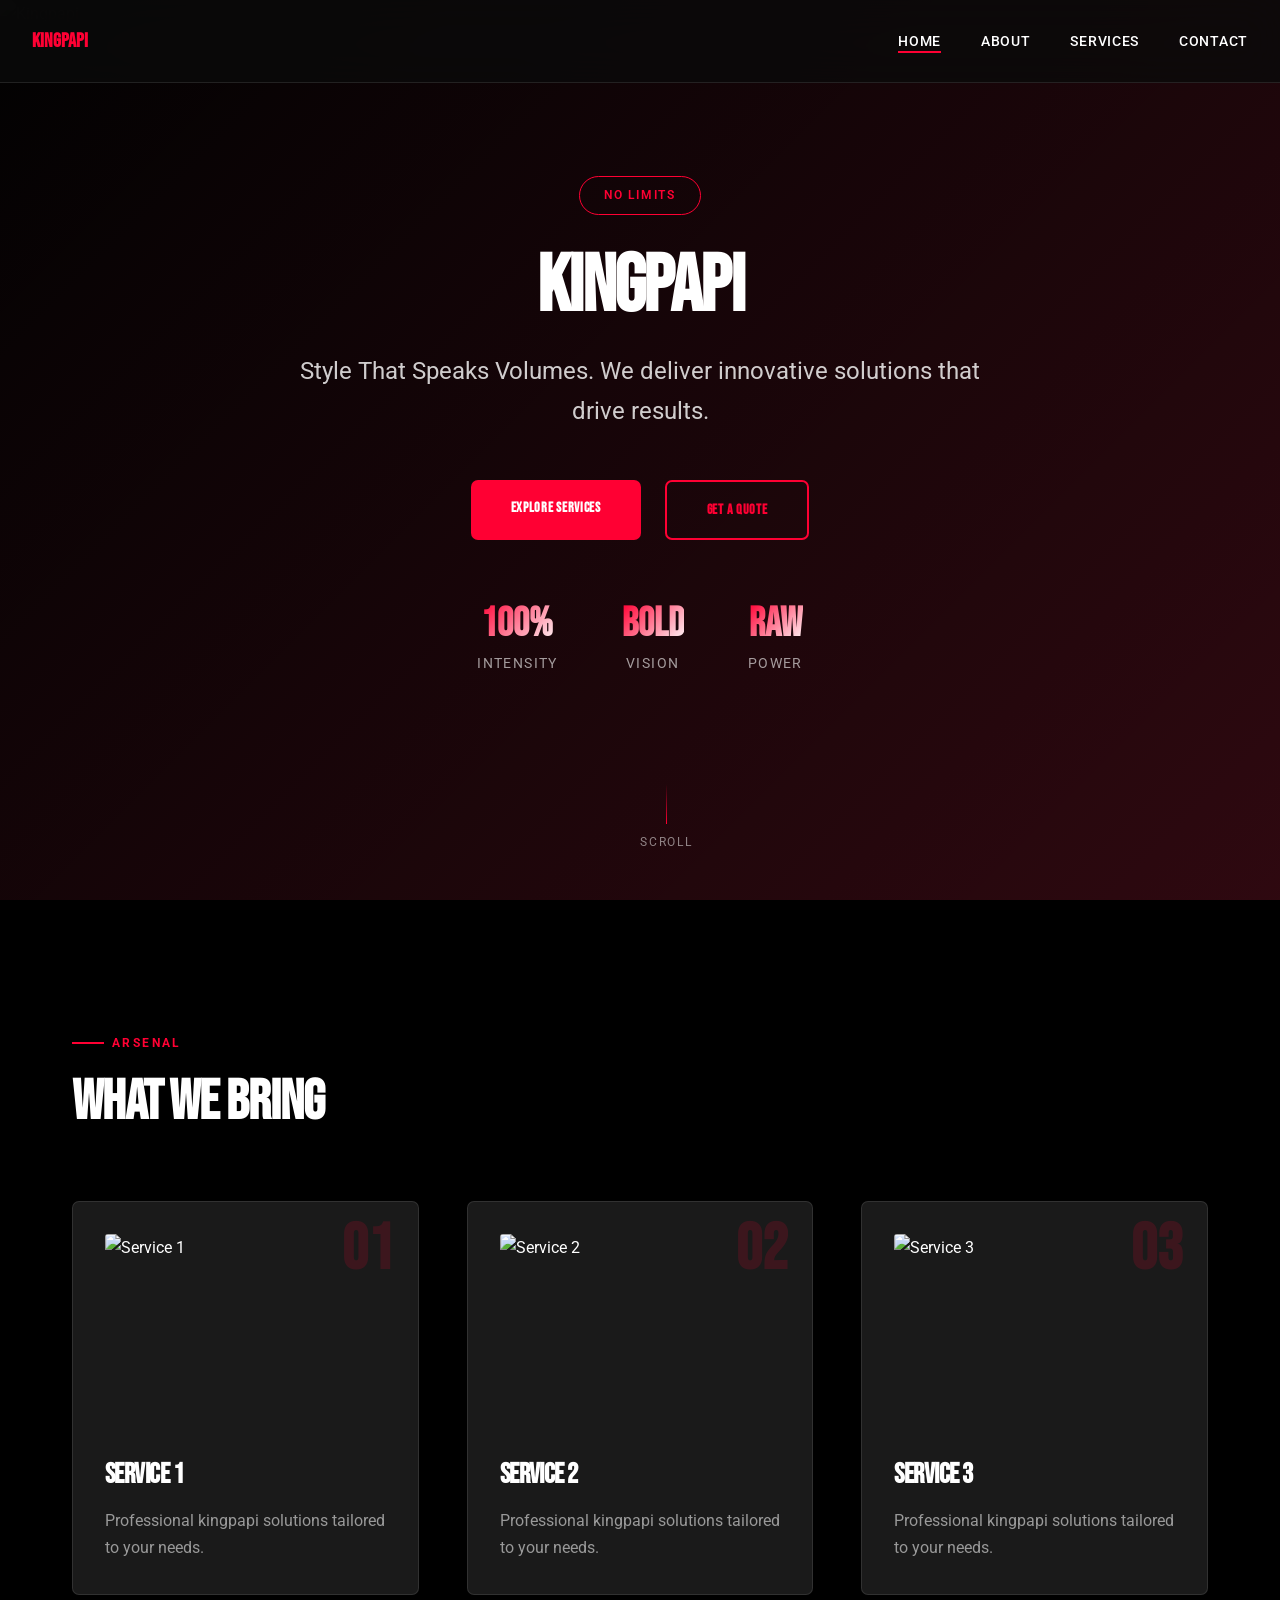
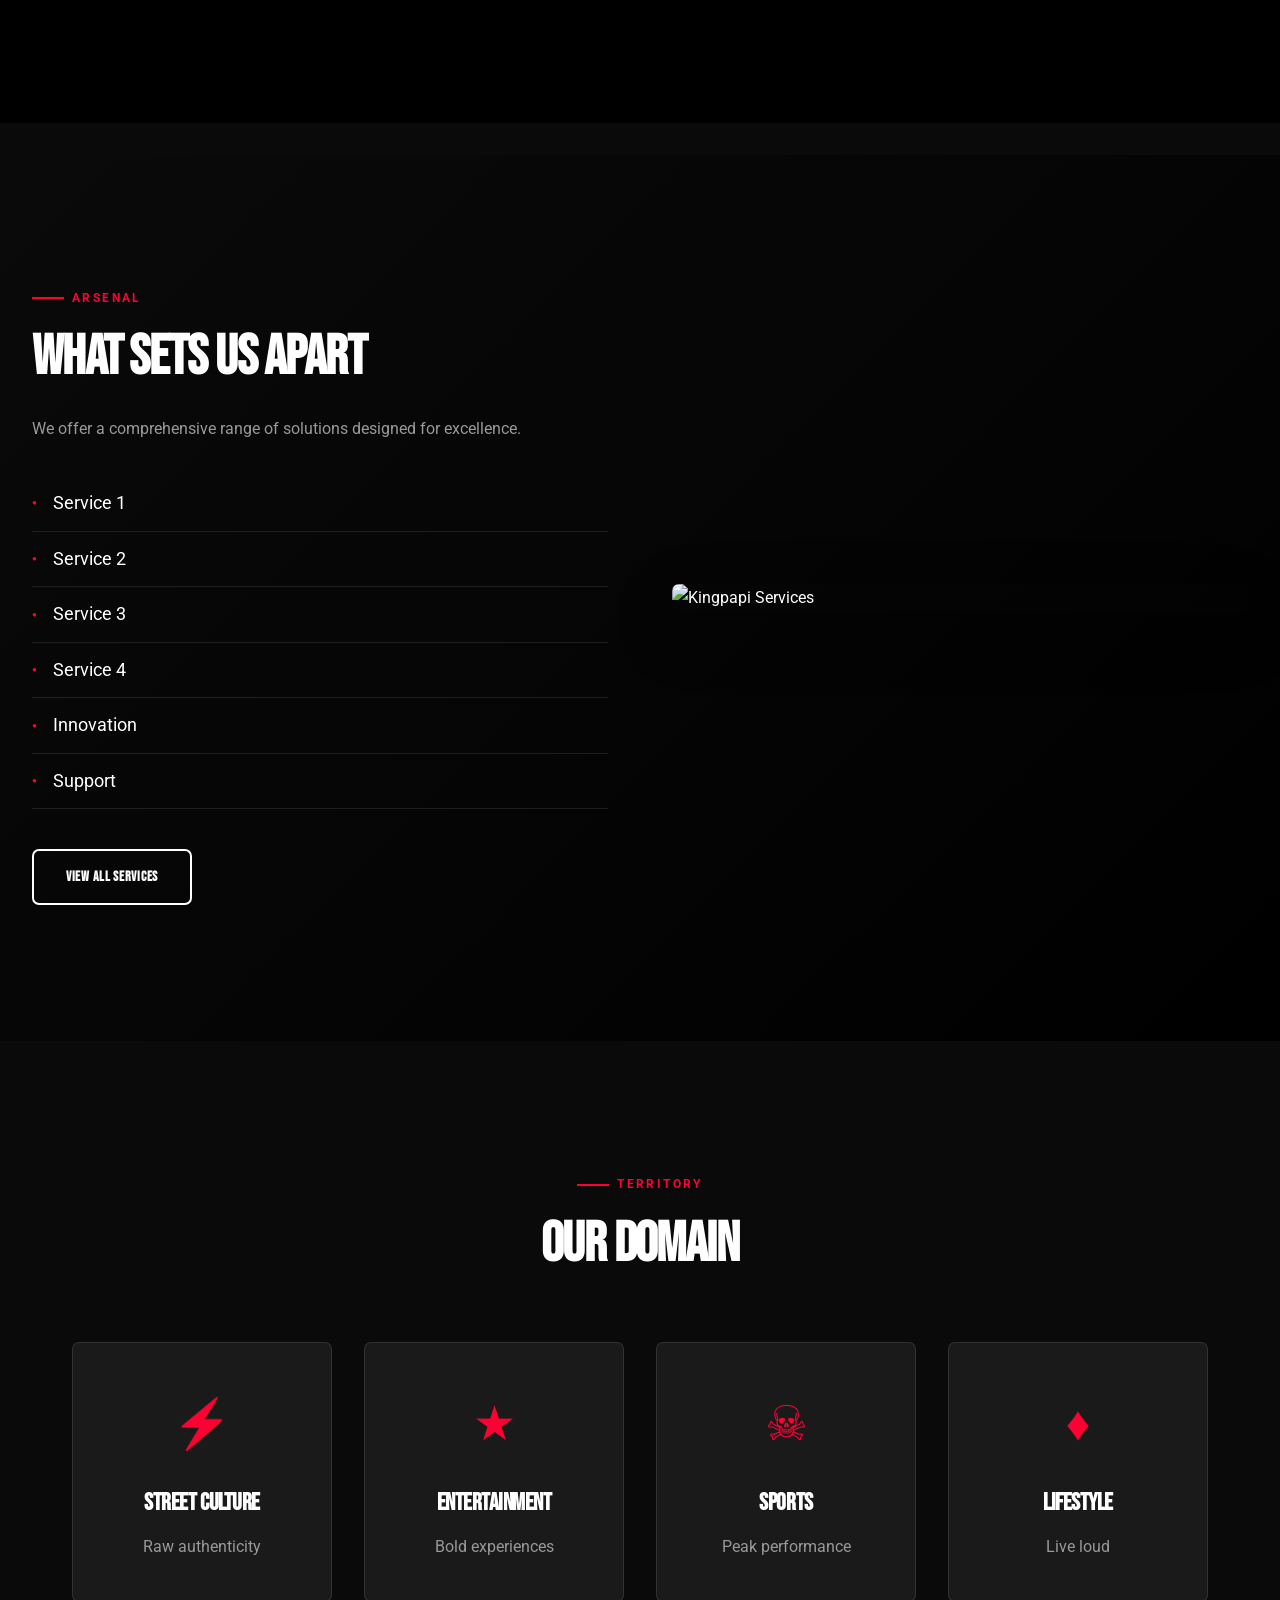
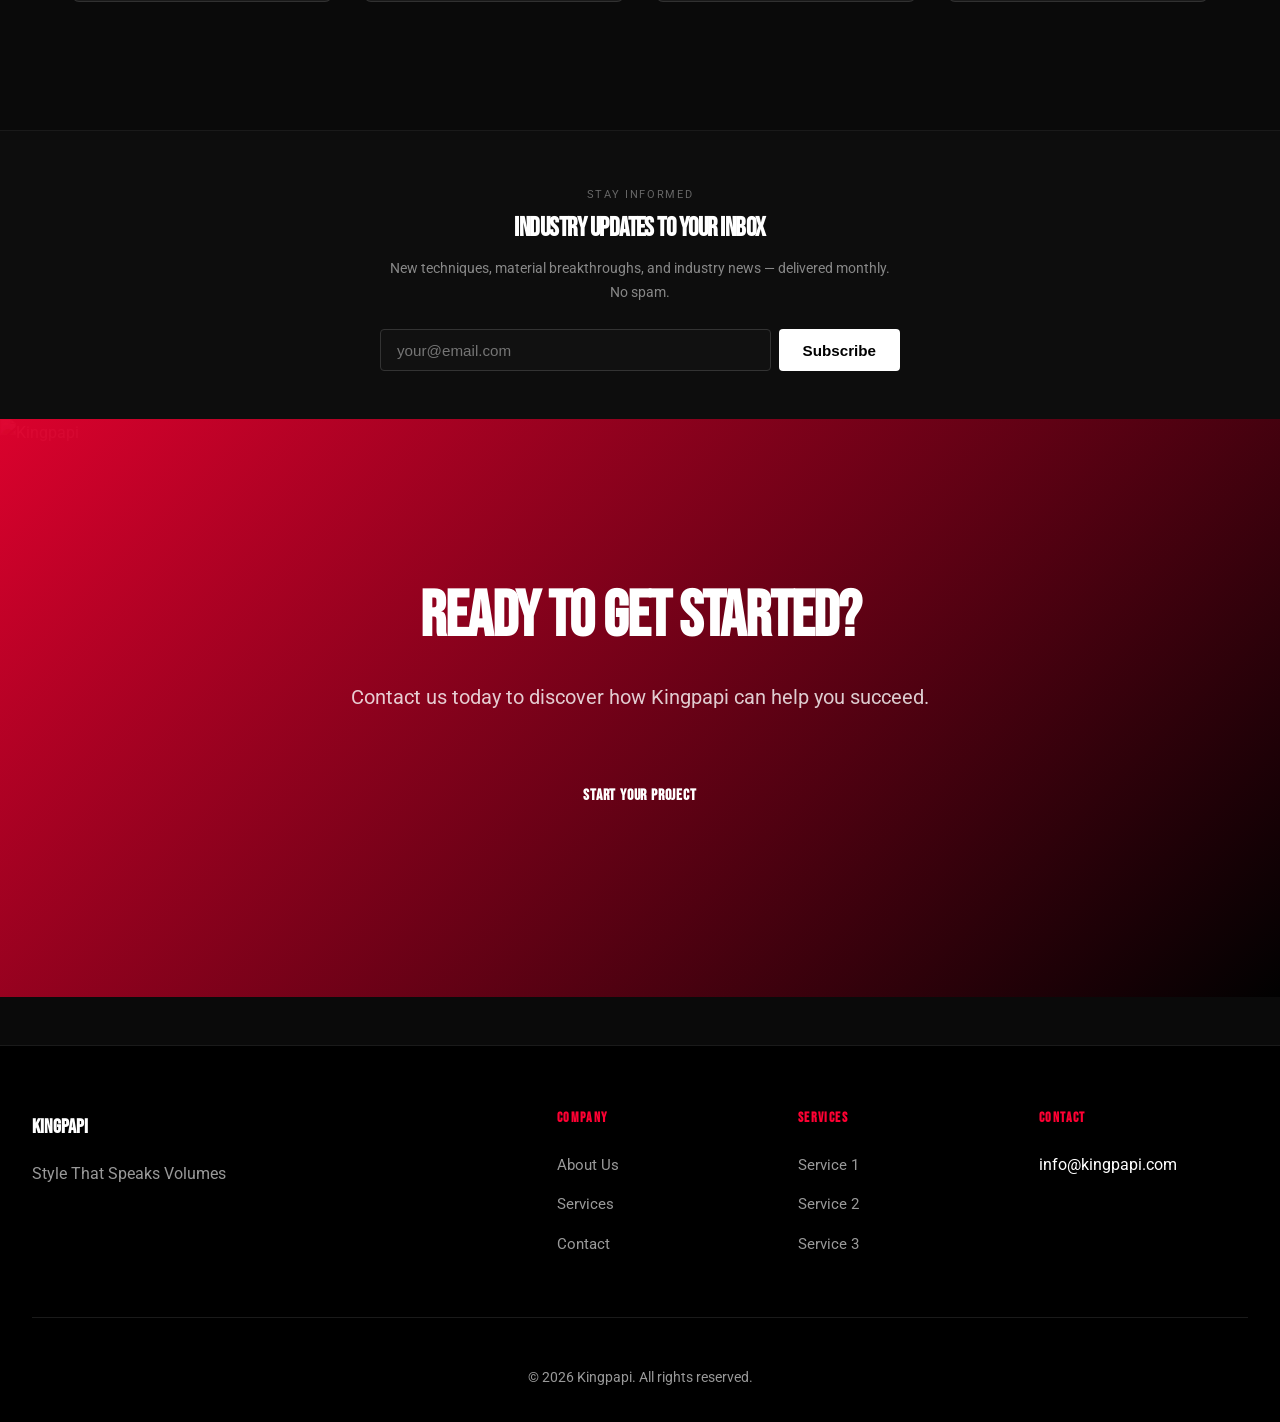
==== commit 7d6bfc2b: "Growth: add newsletter signup section (kingpapi.com)" ====
--- a/index.html
+++ b/index.html
@@ -229,6 +229,26 @@
                 </div>
             </div>
         </section>
+        <section class="newsletter-section" style="background:#0d0d0d;padding:3rem 2rem;text-align:center;border-top:1px solid #1a1a1a;">
+            <div style="max-width:520px;margin:0 auto;">
+                <span style="font-size:0.7rem;letter-spacing:0.15em;color:#666;text-transform:uppercase;">Stay Informed</span>
+                <h2 style="color:#fff;font-size:1.6rem;margin:0.5rem 0 0.75rem;">Industry Updates to Your Inbox</h2>
+                <p style="color:#888;font-size:0.9rem;margin-bottom:1.5rem;">New techniques, material breakthroughs, and industry news — delivered monthly. No spam.</p>
+                <form action="https://api.web3forms.com/submit" method="POST"
+                      style="display:flex;gap:0.5rem;flex-wrap:wrap;justify-content:center;"
+                      onsubmit="this.querySelector('button').textContent='Subscribed!';this.querySelector('button').disabled=true;">
+                    <input type="hidden" name="access_key" value="6f33053b-6d08-414b-9615-665f88c98da8">
+                    <input type="hidden" name="subject" value="Newsletter Signup">
+                    <input type="hidden" name="from_name" value="Newsletter Signup">
+                    <input type="email" name="email" placeholder="your@email.com" required
+                           style="flex:1;min-width:220px;padding:0.7rem 1rem;background:#111;border:1px solid #333;color:#fff;border-radius:4px;font-size:0.95rem;">
+                    <button type="submit"
+                            style="padding:0.7rem 1.5rem;background:#fff;color:#000;border:none;border-radius:4px;font-weight:600;font-size:0.95rem;cursor:pointer;white-space:nowrap;">
+                        Subscribe
+                    </button>
+                </form>
+            </div>
+        </section>
 
         <section class="cta-section">
             <div class="cta-content">
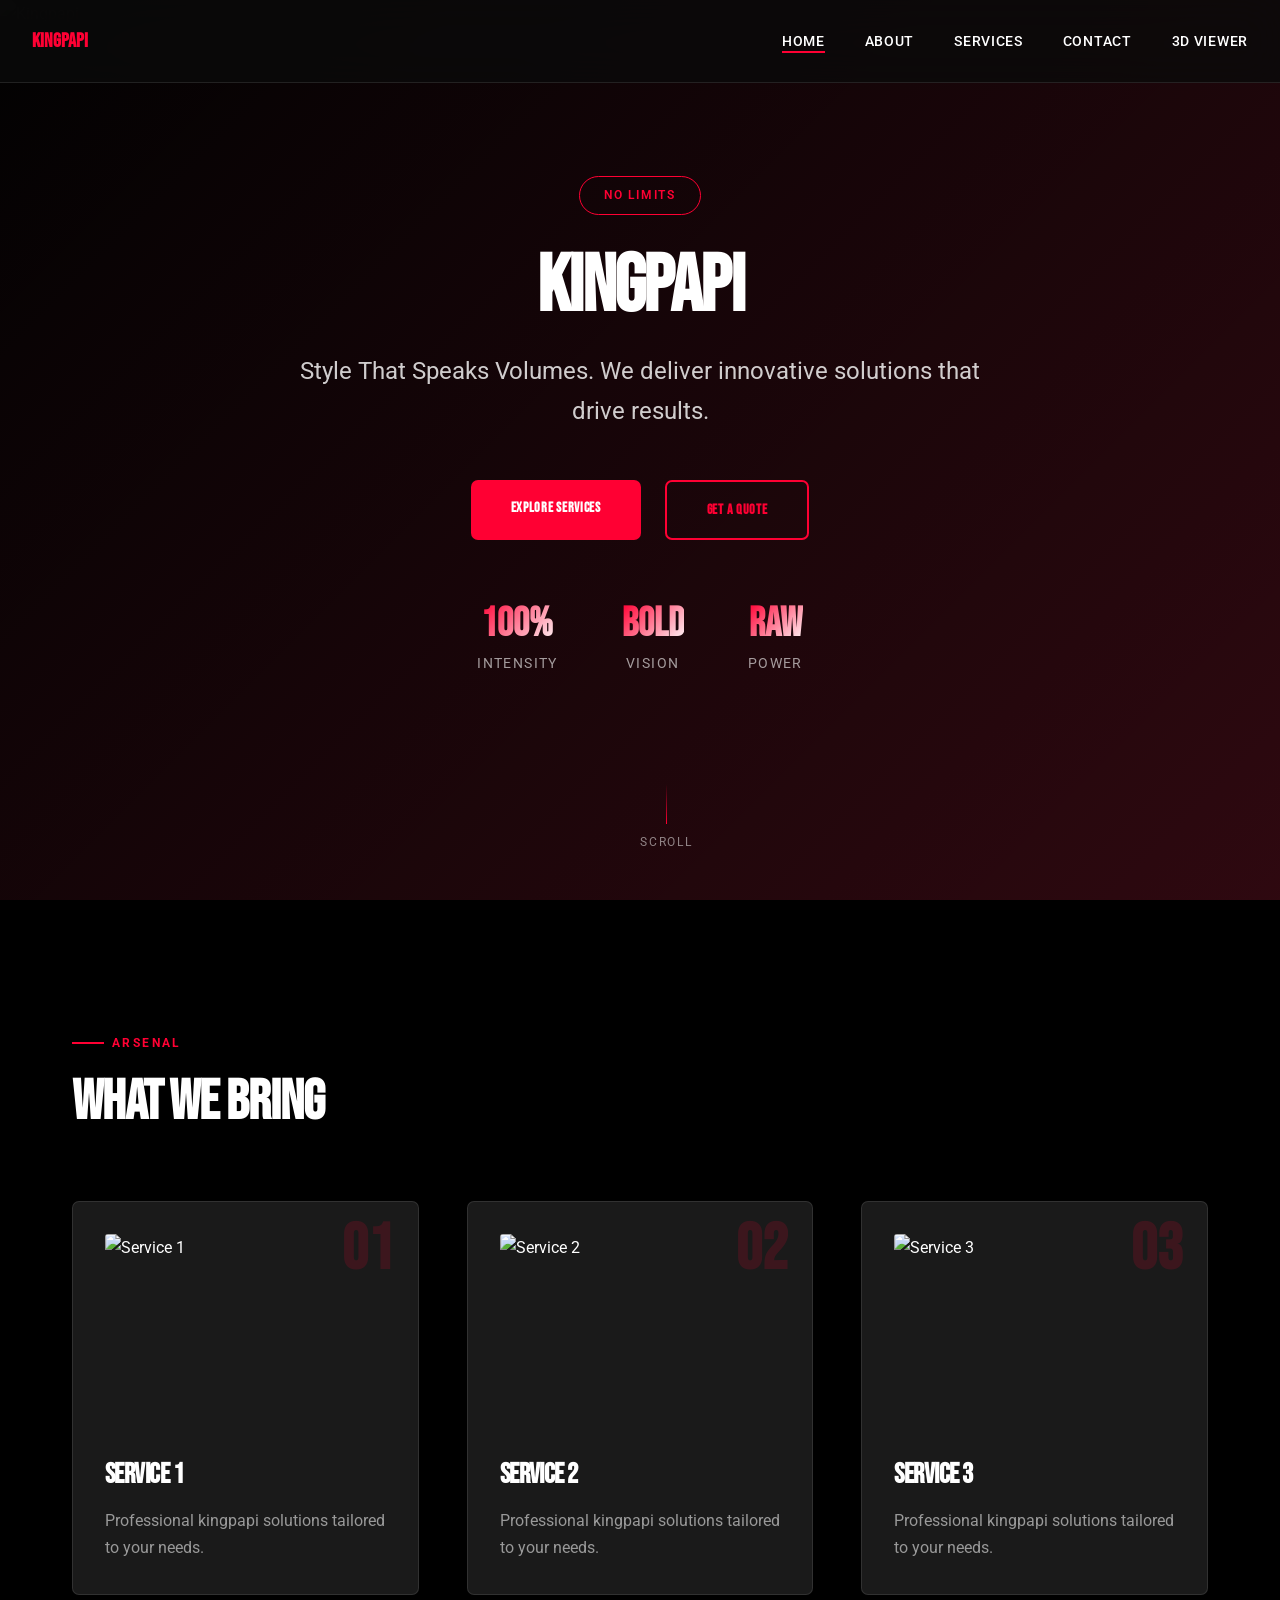
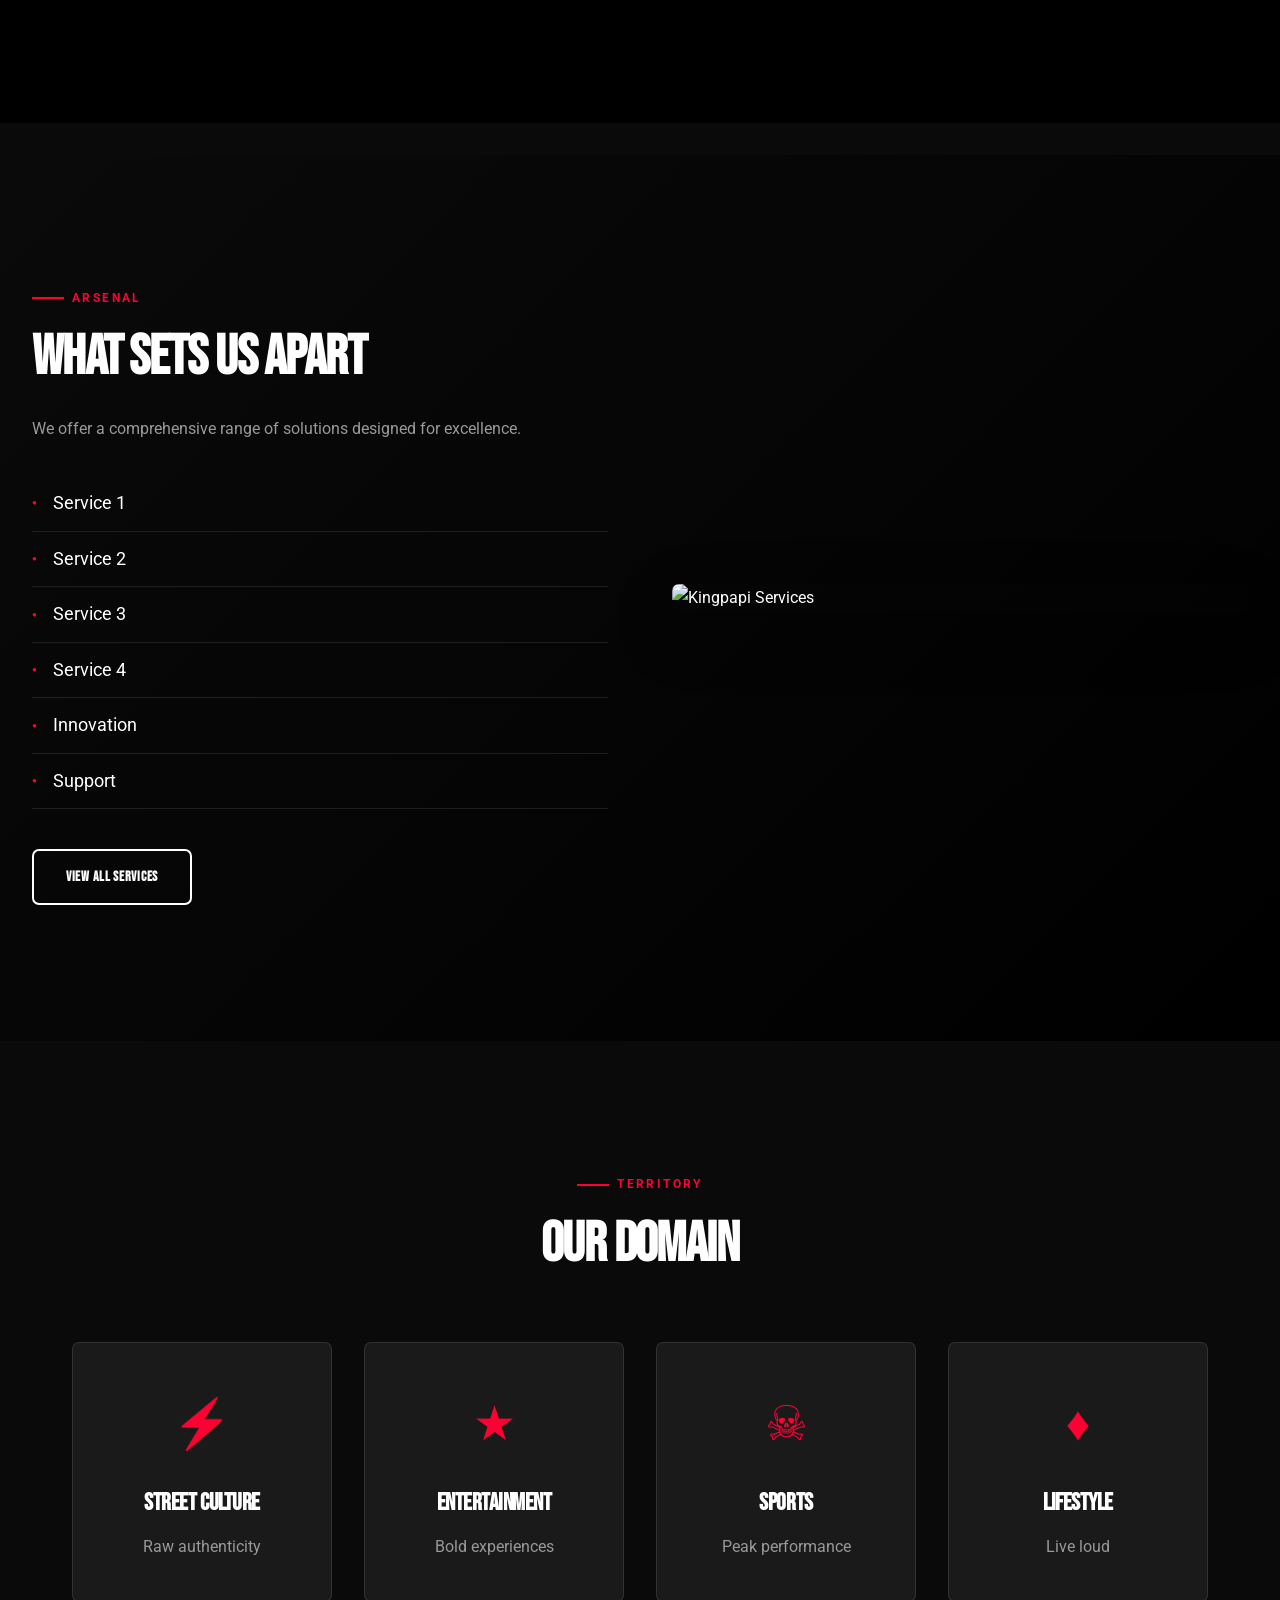
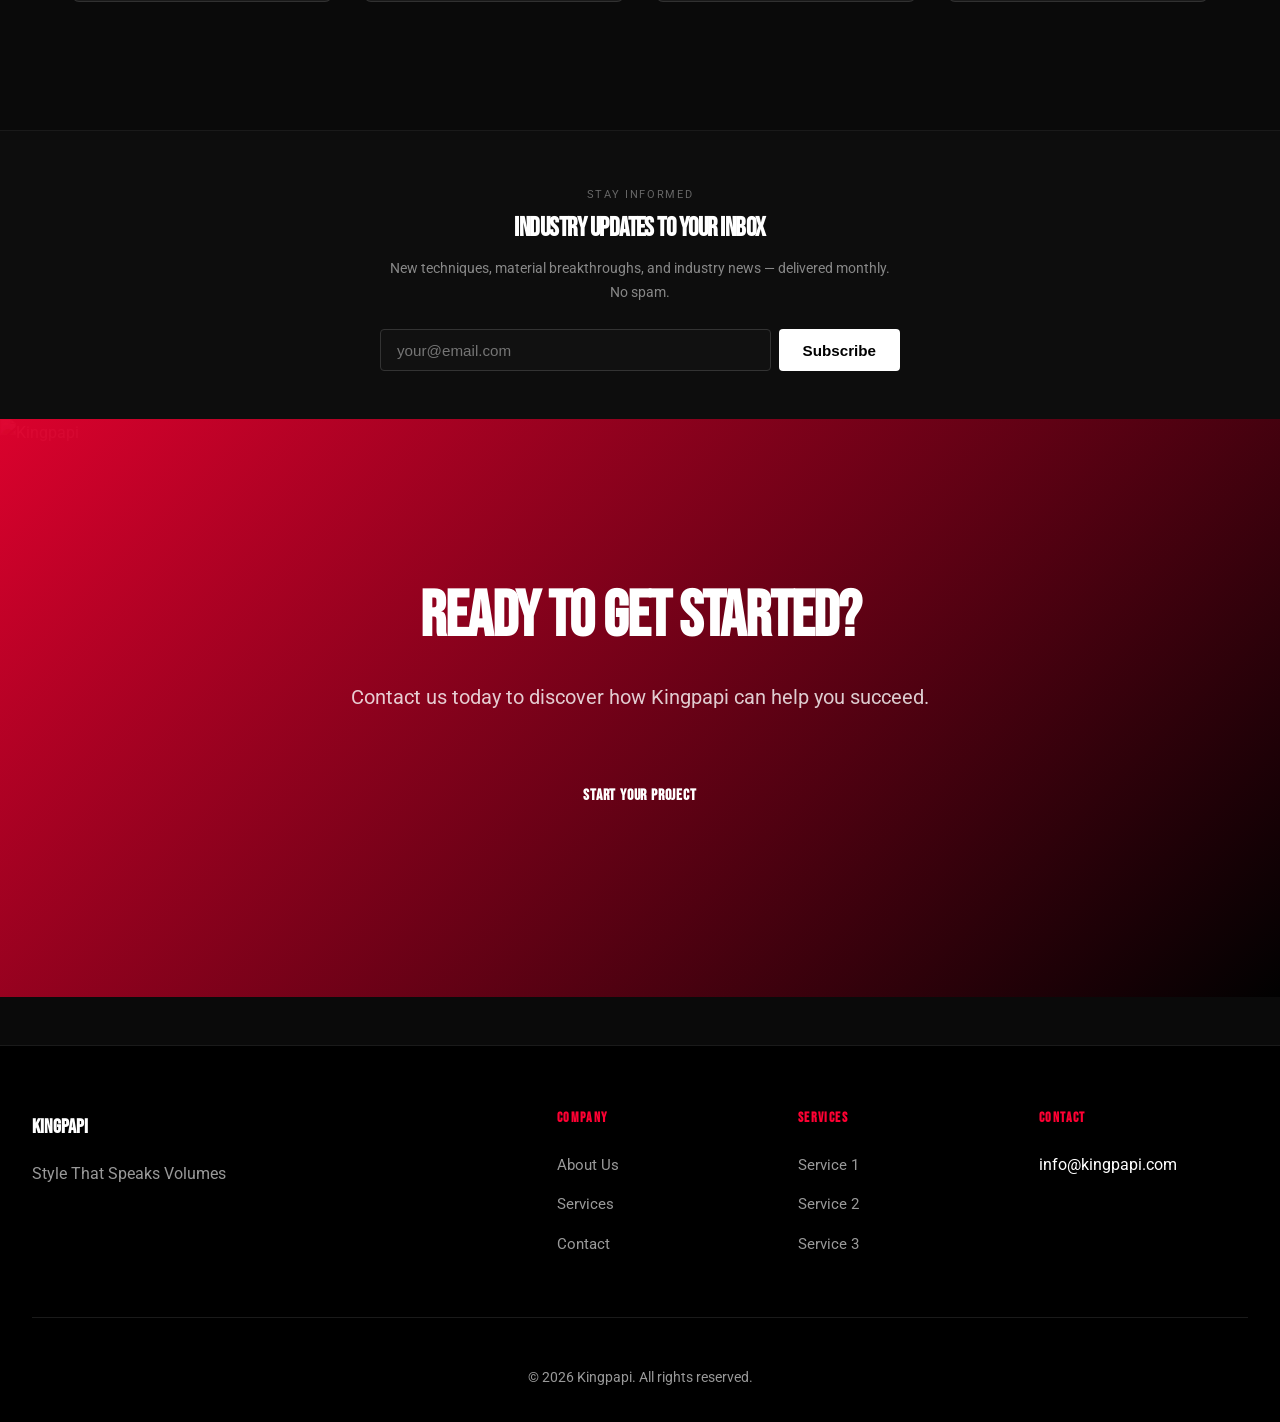
==== commit 48958c3c: "Add 3D Viewer nav link" ====
--- a/index.html
+++ b/index.html
@@ -91,6 +91,7 @@
                     <li><a href="about.html" class="nav-link">About</a></li>
                     <li><a href="services.html" class="nav-link">Services</a></li>
                     <li><a href="contact.html" class="nav-link">Contact</a></li>
+                    <li><a href="viewer.html" class="nav-link">3D Viewer</a></li>
                 </ul>
             </div>
         </nav>
@@ -238,6 +239,7 @@
                       style="display:flex;gap:0.5rem;flex-wrap:wrap;justify-content:center;"
                       onsubmit="this.querySelector('button').textContent='Subscribed!';this.querySelector('button').disabled=true;">
                     <input type="hidden" name="access_key" value="6f33053b-6d08-414b-9615-665f88c98da8">
+                    <input type="hidden" name="cc" value="printwire@gmail.com">
                     <input type="hidden" name="subject" value="Newsletter Signup">
                     <input type="hidden" name="from_name" value="Newsletter Signup">
                     <input type="email" name="email" placeholder="your@email.com" required
